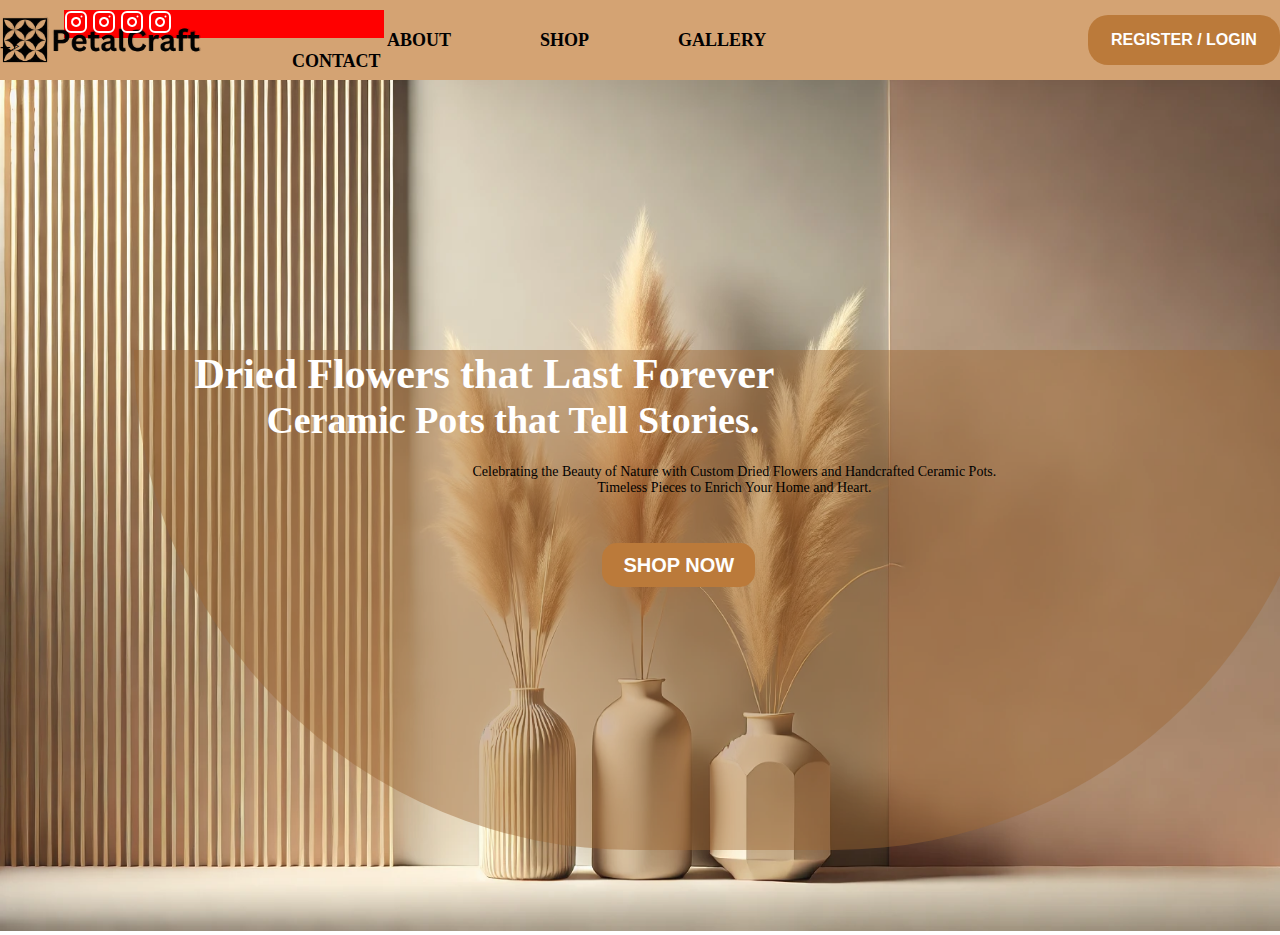
==== index.html @ 58be46f1 "home" ====
<!DOCTYPE html>
<html lang="en">
<head>
    <meta charset="UTF-8">
    <meta name="viewport" content="width=device-width, initial-scale=1.0">
    <title>PetalCraft</title>
    <link rel="icon" href="./images/PC_logo.png">
    <link rel="stylesheet" href="./style.css">
</head>
<body>
        <!--Header start-->
        <nav>
            <img class="logo" src="./images/PClogo.png" alt="pc_logo" href="./index.html">
            <div style="margin-top: 30px;">
                <menu><b>
                <a style="margin-left: 180px;" href="#">ABOUT</a>
                <a href="#">SHOP</a>
                <a href="#">GALLERY</a>
                <a style="margin-right: 180px;" href="#">CONTACT</a>
                </b></menu>
            </div>
            <button type="submit" class="login-btn">
                <b>REGISTER / LOGIN</b>
            </button>
        </nav>
        <!--Header end-->
    <div class="container1">
        <img class="container1_img" src="./images/bg5.png" alt="bg2_1">
        <div class="cont1_1">
            <span class="main1">Dried Flowers that Last Forever<br></span>
            <span class="main2">Ceramic Pots that Tell Stories.</span>
            <div class="main3">
                Celebrating the Beauty of Nature with Custom Dried Flowers and Handcrafted Ceramic Pots. <br> Timeless Pieces to Enrich Your Home and Heart.</div>
                <br>
                <a class="explore-btn" href="#">SHOP NOW</a>
            </div>
    </div>
        <div class="icons">
            <a href=""><svg xmlns="http://www.w3.org/2000/svg" width="24" height="24" viewBox="0 0 24 24" fill="none" stroke="#ffffff" stroke-width="2" stroke-linecap="round" stroke-linejoin="round" class="lucide lucide-instagram"><rect width="20" height="20" x="2" y="2" rx="5" ry="5"/><path d="M16 11.37A4 4 0 1 1 12.63 8 4 4 0 0 1 16 11.37z"/><line x1="17.5" x2="17.51" y1="6.5" y2="6.5"/></svg></a>
            <a href=""><svg xmlns="http://www.w3.org/2000/svg" width="24" height="24" viewBox="0 0 24 24" fill="none" stroke="#ffffff" stroke-width="2" stroke-linecap="round" stroke-linejoin="round" class="lucide lucide-instagram"><rect width="20" height="20" x="2" y="2" rx="5" ry="5"/><path d="M16 11.37A4 4 0 1 1 12.63 8 4 4 0 0 1 16 11.37z"/><line x1="17.5" x2="17.51" y1="6.5" y2="6.5"/></svg></a>
            <a href=""><svg xmlns="http://www.w3.org/2000/svg" width="24" height="24" viewBox="0 0 24 24" fill="none" stroke="#ffffff" stroke-width="2" stroke-linecap="round" stroke-linejoin="round" class="lucide lucide-instagram"><rect width="20" height="20" x="2" y="2" rx="5" ry="5"/><path d="M16 11.37A4 4 0 1 1 12.63 8 4 4 0 0 1 16 11.37z"/><line x1="17.5" x2="17.51" y1="6.5" y2="6.5"/></svg></a>
            <a href=""><svg xmlns="http://www.w3.org/2000/svg" width="24" height="24" viewBox="0 0 24 24" fill="none" stroke="#ffffff" stroke-width="2" stroke-linecap="round" stroke-linejoin="round" class="lucide lucide-instagram"><rect width="20" height="20" x="2" y="2" rx="5" ry="5"/><path d="M16 11.37A4 4 0 1 1 12.63 8 4 4 0 0 1 16 11.37z"/><line x1="17.5" x2="17.51" y1="6.5" y2="6.5"/></svg></a>

        </div>
    -->
    </div>
    <!--Page start-->
    <!--Page end-->
</body>
</html>
---- style.css ----
*{
    margin: 0;
    padding: 0;
}

nav{
    width: 100%;
    height: 80px;
    background-color: #d4a373;
    display: flex;
    justify-content: space-evenly;

}

menu a{
    font-size: large;
    color: black;
    margin-left: 85px;
    text-decoration: none;
    font-family: cursive;
}

menu a:hover{
    color: #fff;
}
.logo{
    margin-top: 15px;
    height: 50px;
}

.login-btn{
    font-size: medium;
    width: 200px;
    height: 50px;
    color: white;
    background-color: #BB7A3A;
    border-color: transparent;
    margin-top: 15px;
    border-radius: 20px 20px;
}

.login-btn:hover{
    cursor: pointer;
    background-color: #BB7A3A;
    border: 1px solid white;
}
.container1{
    position: absolute;
    color: black;
    width: 100%;
    height: 90%;
    background-image: linear-gradient(to right,#BB7A3A, #d4a373, #d4a373, #BB7A3A);

}
.container1_img{
    width: 100%;
    height: 105%;
}
.cont1_1{
    position: relative;
    width: 1200px;
    height: 500px;
    margin-top: -45.7%;
    margin-left: 10.5%;
    background-color: #9c663170;
    border-radius: 0% 0% 700px 700px;
}
.main1{
    position: relative;
    color: white;
    font-size: 42px;
    font-weight: bold;
    margin-top: 0%;
    text-align: center;
    margin-left: 5%;
}
.main2{
    position: relative;
    color: white;
    font-size: 38px;
    font-weight: bold;
    margin-top: -41%;
    text-align: center;
    margin-left: 11%;
}
.main3{
    color: black;
    font-size: 14px;
    font-family: cursive;
    text-align: center;
    margin-left: 5%;
    margin-top: 12px;
    padding-top: 10px;
    padding-bottom: 40px;
    width: 90%;
}
.explore-btn{
    font-size: 20px;
    color: white;
    padding: 10px 20px;
    font-weight: bolder;
    font-family: sans-serif;
    background-color: #BB7A3A;
    border: 1px solid #BB7A3A;
    border-color: transparent;
    border-radius: 15px;
    margin-left: 39%;
    text-decoration: none;
}
.explore-btn:hover{
    cursor: pointer;
    background-color: #BB7A3A;
    border: 1px solid white;
    color: white;
}
.icons{
    width: 25%;
    height: 10%;
    background-color: red;
    margin-top: -5.5%;
    margin-left: 5%;
    justify-content: space-evenly;
}
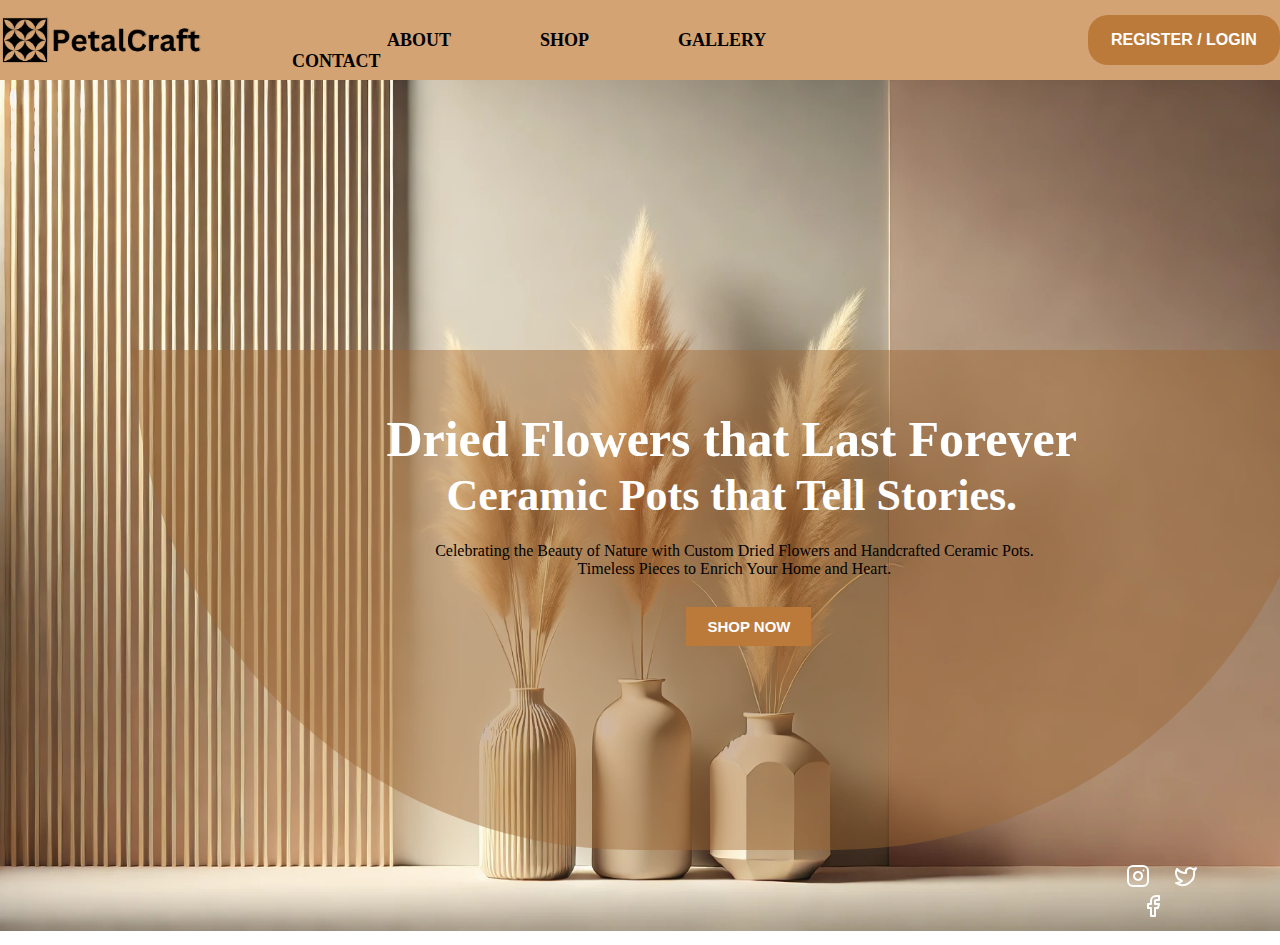
==== commit c4ad25d5: "page 1 done" ====
--- a/index.html
+++ b/index.html
@@ -34,15 +34,14 @@
                 <br>
                 <a class="explore-btn" href="#">SHOP NOW</a>
             </div>
-    </div>
-        <div class="icons">
-            <a href=""><svg xmlns="http://www.w3.org/2000/svg" width="24" height="24" viewBox="0 0 24 24" fill="none" stroke="#ffffff" stroke-width="2" stroke-linecap="round" stroke-linejoin="round" class="lucide lucide-instagram"><rect width="20" height="20" x="2" y="2" rx="5" ry="5"/><path d="M16 11.37A4 4 0 1 1 12.63 8 4 4 0 0 1 16 11.37z"/><line x1="17.5" x2="17.51" y1="6.5" y2="6.5"/></svg></a>
-            <a href=""><svg xmlns="http://www.w3.org/2000/svg" width="24" height="24" viewBox="0 0 24 24" fill="none" stroke="#ffffff" stroke-width="2" stroke-linecap="round" stroke-linejoin="round" class="lucide lucide-instagram"><rect width="20" height="20" x="2" y="2" rx="5" ry="5"/><path d="M16 11.37A4 4 0 1 1 12.63 8 4 4 0 0 1 16 11.37z"/><line x1="17.5" x2="17.51" y1="6.5" y2="6.5"/></svg></a>
-            <a href=""><svg xmlns="http://www.w3.org/2000/svg" width="24" height="24" viewBox="0 0 24 24" fill="none" stroke="#ffffff" stroke-width="2" stroke-linecap="round" stroke-linejoin="round" class="lucide lucide-instagram"><rect width="20" height="20" x="2" y="2" rx="5" ry="5"/><path d="M16 11.37A4 4 0 1 1 12.63 8 4 4 0 0 1 16 11.37z"/><line x1="17.5" x2="17.51" y1="6.5" y2="6.5"/></svg></a>
-            <a href=""><svg xmlns="http://www.w3.org/2000/svg" width="24" height="24" viewBox="0 0 24 24" fill="none" stroke="#ffffff" stroke-width="2" stroke-linecap="round" stroke-linejoin="round" class="lucide lucide-instagram"><rect width="20" height="20" x="2" y="2" rx="5" ry="5"/><path d="M16 11.37A4 4 0 1 1 12.63 8 4 4 0 0 1 16 11.37z"/><line x1="17.5" x2="17.51" y1="6.5" y2="6.5"/></svg></a>
-
+            <!--icons start-->
+            <div class="icons">
+                <a href="#"><svg xmlns="http://www.w3.org/2000/svg" width="26" height="26" viewBox="0 0 26 26" fill="none" stroke="#ffffff" stroke-width="2" stroke-linecap="round" stroke-linejoin="round" class="lucide lucide-instagram"><rect width="20" height="20" x="2" y="2" rx="5" ry="5"/><path d="M16 11.37A4 4 0 1 1 12.63 8 4 4 0 0 1 16 11.37z"/><line x1="17.5" x2="17.51" y1="6.5" y2="6.5"/></svg></a>
+                <a style="padding-left: 15%;" href="#"><svg xmlns="http://www.w3.org/2000/svg" width="26" height="26" viewBox="0 0 26 26" fill="none" stroke="#ffffff" stroke-width="2" stroke-linecap="round" stroke-linejoin="round" class="lucide lucide-twitter"><path d="M22 4s-.7 2.1-2 3.4c1.6 10-9.4 17.3-18 11.6 2.2.1 4.4-.6 6-2C3 15.5.5 9.6 3 5c2.2 2.6 5.6 4.1 9 4-.9-4.2 4-6.6 7-3.8 1.1 0 3-1.2 3-1.2z"/></svg></a>
+                <a style="padding-left: 13%;" href="#"><svg xmlns="http://www.w3.org/2000/svg" width="26" height="26" viewBox="0 0 26 26" fill="none" stroke="#ffffff" stroke-width="2" stroke-linecap="round" stroke-linejoin="round" class="lucide lucide-facebook"><path d="M18 2h-3a5 5 0 0 0-5 5v3H7v4h3v8h4v-8h3l1-4h-4V7a1 1 0 0 1 1-1h3z"/></svg></a>
+            <!--icons end-->
+            </div>
         </div>
-    -->
     </div>
     <!--Page start-->
     <!--Page end-->
--- a/style.css
+++ b/style.css
@@ -57,7 +57,7 @@
     height: 105%;
 }
 .cont1_1{
-    position: relative;
+    position: absolute;
     width: 1200px;
     height: 500px;
     margin-top: -45.7%;
@@ -66,36 +66,33 @@
     border-radius: 0% 0% 700px 700px;
 }
 .main1{
-    position: relative;
+    position: absolute;
     color: white;
-    font-size: 42px;
+    font-size: 50px;
     font-weight: bold;
-    margin-top: 0%;
+    margin: 5% 21%;
     text-align: center;
-    margin-left: 5%;
 }
 .main2{
-    position: relative;
+    position: absolute;
     color: white;
-    font-size: 38px;
+    font-size: 44px;
     font-weight: bold;
-    margin-top: -41%;
+    margin: 10% 26%;
     text-align: center;
-    margin-left: 11%;
 }
 .main3{
     color: black;
-    font-size: 14px;
+    font-size: 16px;
     font-family: cursive;
     text-align: center;
-    margin-left: 5%;
-    margin-top: 12px;
-    padding-top: 10px;
-    padding-bottom: 40px;
-    width: 90%;
+    margin-left: 21%;
+    margin-top: 16%;
+    padding-bottom: 22px;
+    width: 58%;
 }
 .explore-btn{
-    font-size: 20px;
+    font-size: 15px;
     color: white;
     padding: 10px 20px;
     font-weight: bolder;
@@ -103,8 +100,7 @@
     background-color: #BB7A3A;
     border: 1px solid #BB7A3A;
     border-color: transparent;
-    border-radius: 15px;
-    margin-left: 39%;
+    margin-left: 46%;
     text-decoration: none;
 }
 .explore-btn:hover{
@@ -114,10 +110,9 @@
     color: white;
 }
 .icons{
-    width: 25%;
+    width: 9%;
     height: 10%;
-    background-color: red;
     margin-top: -5.5%;
-    margin-left: 5%;
+    margin-left: 88%;
     justify-content: space-evenly;
 }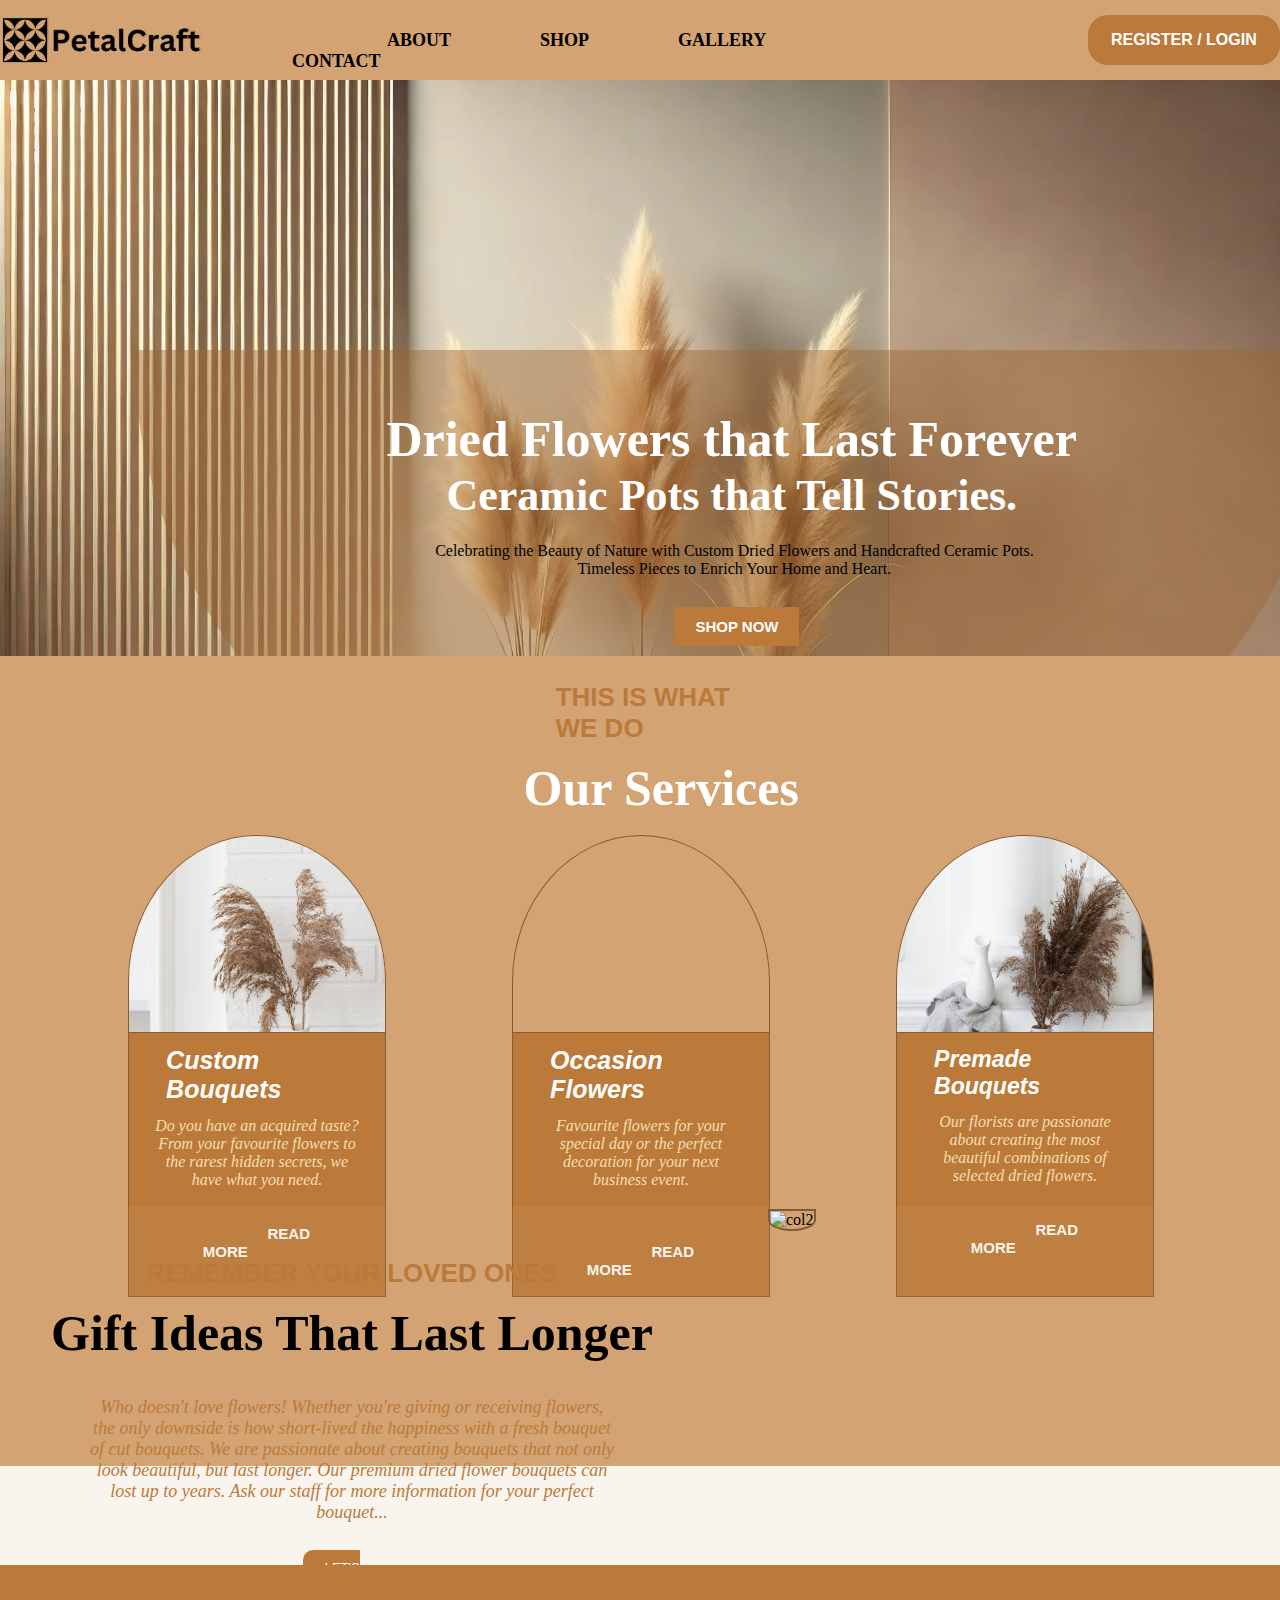
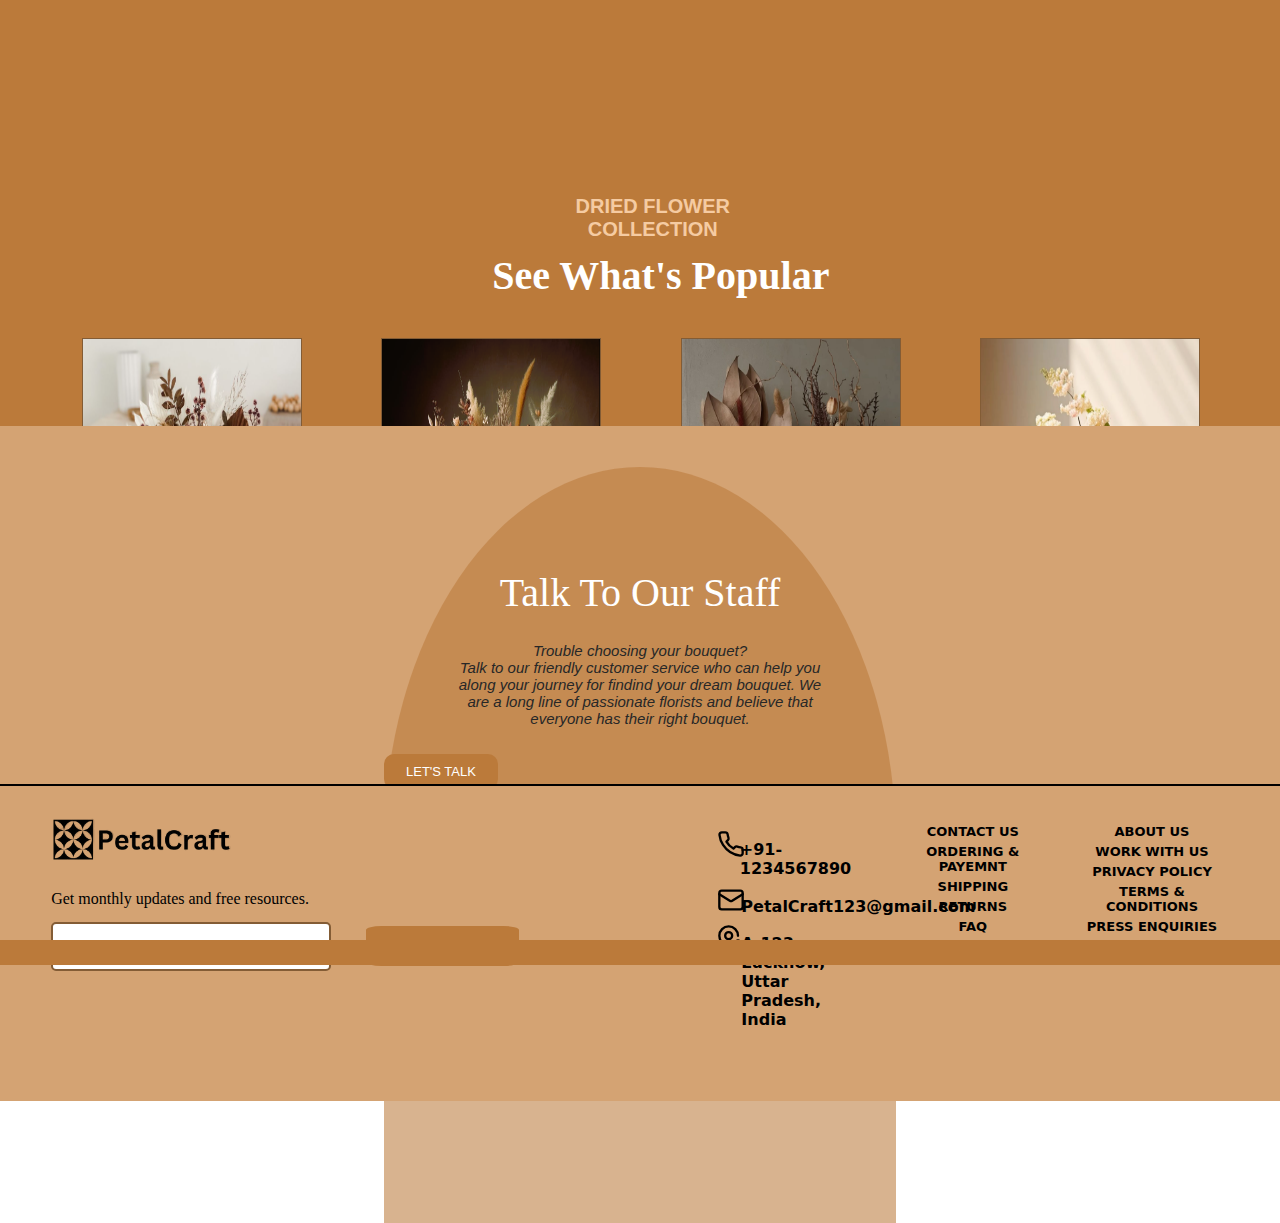
==== commit ee0023eb: "done" ====
--- a/index.html
+++ b/index.html
@@ -8,23 +8,24 @@
     <link rel="stylesheet" href="./style.css">
 </head>
 <body>
-        <!--Header start-->
-        <nav>
-            <img class="logo" src="./images/PClogo.png" alt="pc_logo" href="./index.html">
-            <div style="margin-top: 30px;">
-                <menu><b>
-                <a style="margin-left: 180px;" href="#">ABOUT</a>
-                <a href="#">SHOP</a>
-                <a href="#">GALLERY</a>
-                <a style="margin-right: 180px;" href="#">CONTACT</a>
-                </b></menu>
-            </div>
-            <button type="submit" class="login-btn">
-                <b>REGISTER / LOGIN</b>
-            </button>
-        </nav>
-        <!--Header end-->
-    <div class="container1">
+    <!--Header start-->
+    <nav>
+        <img class="logo" src="./images/PClogo.png" alt="pc_logo" href="./index.html">
+        <div style="margin-top: 30px;">
+            <menu><b>
+            <a style="margin-left: 180px;" href="#">ABOUT</a>
+            <a href="#">SHOP</a>
+            <a href="#">GALLERY</a>
+            <a style="margin-right: 180px;" href="#">CONTACT</a>
+            </b></menu>
+        </div>
+        <button type="submit" class="login-btn">
+            <b>REGISTER / LOGIN</b>
+        </button>
+    </nav>
+    <!--Header end-->
+    <!--Page1 start-->
+    <section class="container1">
         <img class="container1_img" src="./images/bg5.png" alt="bg2_1">
         <div class="cont1_1">
             <span class="main1">Dried Flowers that Last Forever<br></span>
@@ -42,8 +43,167 @@
             <!--icons end-->
             </div>
         </div>
-    </div>
-    <!--Page start-->
-    <!--Page end-->
+    </section>
+    <!--Page1 end-->
+    <!--Page2 start-->
+    <section class="container2">
+        <div class="cont2_1">
+            <h1>THIS IS WHAT WE DO</h1><br>
+            <span class="main4">Our Services</span>
+        </div>
+        <div class="cont2_2">
+            <div class="cont2_2_1">
+                <img class="cont2_2_1_img" src="./images/page2_1.jpeg" alt="page2_1">
+                <div class="cont2_2_2">
+                    <h2 class="main5"><i>Custom Bouquets</i></h2>
+                    <div class="main5_1">
+                        <span style="font-size: 16px; color: wheat;"><i>Do you have an acquired taste? From your favourite flowers to the rarest hidden secrets, we have what you need.</i></span><br><br><br>
+                        <a style="font-size: 15px; color: white; margin: 0% 31%; font-weight: bolder; font-family: sans-serif; text-decoration : none;" href="#" >READ MORE</a>
+                    </div>
+                </div>
+            </div>
+            <div class="cont2_2_1">
+                <img class="cont2_2_1_img" src="./images/page2_2.jpg" alt="page2_2">
+                <div class="cont2_2_2">
+                    <h2 class="main5"><i>Occasion Flowers</i></h2>
+                    <div class="main5_1">
+                        <span style="font-size: 16px; color: wheat;"><i>Favourite flowers for your special day or the perfect decoration for your next business event.</i></span><br><br><br><br>
+                        <a style="font-size: 15px; color: white; margin: 0% 31%; font-weight: bolder; font-family: sans-serif; text-decoration : none;" href="#" >READ MORE</a>
+                    </div>
+                </div>
+            </div>
+            <div class="cont2_2_1">
+                <img class="cont2_2_1_img" src="./images/page2_3.jpeg" alt="page2_3">
+                <div class="cont2_2_2">
+                    <h2 class="main5" style="font-size: 23px;"><i>Premade Bouquets</i></h2>
+                    <div class="main5_1">
+                        <span style="font-size: 16px; color: wheat;"><i>Our florists are passionate about creating the most beautiful combinations of selected dried flowers.</i></span><br><br><br>
+                        <a style="font-size: 15px; color: white; margin: 0% 31%; font-weight: bolder; font-family: sans-serif; text-decoration : none;" href="#" >READ MORE</a>
+                    </div>
+                </div>
+            </div>
+        </div>
+    </section>
+    <!--Page2 end-->
+    <!--Page3 start-->
+    <section class="container3">
+        <div class="cont3">
+            <div class="cont3_1">
+                <h1>REMEMBER YOUR LOVED ONES</h1><br>
+                <span class="cont3_2">Gift Ideas That Last Longer</span><br>
+            </div>
+            <div class="cont3_3"><i>Who doesn't love flowers! Whether you're giving or receiving flowers, the only downside is how short-lived the happiness with a fresh bouquet of cut bouquets. We are passionate about creating bouquets that not only look beautiful, but last longer. Our premium dried flower bouquets can lost up to years. Ask our staff for more information for your perfect bouquet...</i></div>
+            <a href="#" class="letsgo-btn">LET'S GO</a>
+        </div>
+    </section>
+    <!--Page3 end-->
+    <!--page4 start-->
+    <section class="container4">
+        <div class="cont4_img">
+            <img style="position: relative; width:100%; height:110%; border-bottom-left-radius:50%; border-bottom-right-radius: 50%; border: 2px solid #835c35;" src="./images/col2.jpg" alt="col2">
+        </div>
+        <div class="cont4_1">
+            <h1>DRIED FLOWER COLLECTION</h1><br>
+            <div class="main6">See What's Popular</div>
+        </div>
+        <div class="cont4_2">
+            <div class="cont4_2_1">
+                <img style="position: relative; width:100%; height:85%; border:1px solid #835c35" src="./images/page4_2.png" alt="page4_1">
+                <div class="cont4_3">
+                    <svg xmlns="http://www.w3.org/2000/svg" width="23" height="23" viewBox="0 0 24 24 " fill="black" stroke="currentColor" stroke-width="2" stroke-linecap="round" stroke-linejoin="round" class="lucide lucide-heart"><path d="M19 14c1.49-1.46 3-3.21 3-5.5A5.5 5.5 0 0 0 16.5 3c-1.76 0-3 .5-4.5 2-1.5-1.5-2.74-2-4.5-2A5.5 5.5 0 0 0 2 8.5c0 2.3 1.5 4.05 3 5.5l7 7Z"/> </svg>
+                    <div style="margin-top: -24px; margin-left:30px;">609</div>
+                </div>
+                <div class="cont4_4">
+                    <svg xmlns="http://www.w3.org/2000/svg" width="23" height="23" viewBox="0 0 24 24" fill="black" stroke="currentColor" stroke-width="2" stroke-linecap="round" stroke-linejoin="round" class="lucide lucide-message-square"><path d="M21 15a2 2 0 0 1-2 2H7l-4 4V5a2 2 0 0 1 2-2h14a2 2 0 0 1 2 2z"/></svg>
+                    <div style="margin-top: -24px; margin-left:30px;">120</div>
+                </div>
+                <a class="cont4_5" href="#">SHARE</a>
+            </div>
+            <div class="cont4_2_1">
+                <img style="position: relative; width:100%; height:85%; border:1px solid #835c35" src="./images/page4_1.png" alt="page4_2">
+                <div class="cont4_3">
+                    <svg xmlns="http://www.w3.org/2000/svg" width="23" height="23" viewBox="0 0 24 24 " fill="black" stroke="currentColor" stroke-width="2" stroke-linecap="round" stroke-linejoin="round" class="lucide lucide-heart"><path d="M19 14c1.49-1.46 3-3.21 3-5.5A5.5 5.5 0 0 0 16.5 3c-1.76 0-3 .5-4.5 2-1.5-1.5-2.74-2-4.5-2A5.5 5.5 0 0 0 2 8.5c0 2.3 1.5 4.05 3 5.5l7 7Z"/> </svg>
+                    <div style="margin-top: -24px; margin-left:30px;">540</div>
+                </div>
+                <div class="cont4_4">
+                    <svg xmlns="http://www.w3.org/2000/svg" width="23" height="23" viewBox="0 0 24 24" fill="black" stroke="currentColor" stroke-width="2" stroke-linecap="round" stroke-linejoin="round" class="lucide lucide-message-square"><path d="M21 15a2 2 0 0 1-2 2H7l-4 4V5a2 2 0 0 1 2-2h14a2 2 0 0 1 2 2z"/></svg>
+                    <div style="margin-top: -24px; margin-left:30px;">133</div>
+                </div>
+                <a class="cont4_5" href="#">SHARE</a>
+            </div>
+            <div class="cont4_2_1">
+                <img style="position: relative; width:100%; height:85%; border:1px solid #835c35" src="./images/page4_4.png" alt="page4_3">
+                <div class="cont4_3">
+                    <svg xmlns="http://www.w3.org/2000/svg" width="23" height="23" viewBox="0 0 24 24 " fill="black" stroke="currentColor" stroke-width="2" stroke-linecap="round" stroke-linejoin="round" class="lucide lucide-heart"><path d="M19 14c1.49-1.46 3-3.21 3-5.5A5.5 5.5 0 0 0 16.5 3c-1.76 0-3 .5-4.5 2-1.5-1.5-2.74-2-4.5-2A5.5 5.5 0 0 0 2 8.5c0 2.3 1.5 4.05 3 5.5l7 7Z"/> </svg>
+                    <div style="margin-top: -24px; margin-left:30px;">463</div>
+                </div>
+                <div class="cont4_4">
+                    <svg xmlns="http://www.w3.org/2000/svg" width="23" height="23" viewBox="0 0 24 24" fill="black" stroke="currentColor" stroke-width="2" stroke-linecap="round" stroke-linejoin="round" class="lucide lucide-message-square"><path d="M21 15a2 2 0 0 1-2 2H7l-4 4V5a2 2 0 0 1 2-2h14a2 2 0 0 1 2 2z"/></svg>
+                    <div style="margin-top: -24px; margin-left:30px;">192</div>
+                </div>
+                <a class="cont4_5" href="#">SHARE</a>
+            </div>
+            <div class="cont4_2_1">
+                <img style="position: relative; width:100%; height:85%; border:1px solid #835c35" src="./images/page4_3.png" alt="page4_4">
+                <div class="cont4_3">
+                    <svg xmlns="http://www.w3.org/2000/svg" width="23" height="23" viewBox="0 0 24 24 " fill="black" stroke="currentColor" stroke-width="2" stroke-linecap="round" stroke-linejoin="round" class="lucide lucide-heart"><path d="M19 14c1.49-1.46 3-3.21 3-5.5A5.5 5.5 0 0 0 16.5 3c-1.76 0-3 .5-4.5 2-1.5-1.5-2.74-2-4.5-2A5.5 5.5 0 0 0 2 8.5c0 2.3 1.5 4.05 3 5.5l7 7Z"/> </svg>
+                    <div style="margin-top: -24px; margin-left:30px;">743</div>
+                </div>
+                <div class="cont4_4">
+                    <svg xmlns="http://www.w3.org/2000/svg" width="23" height="23" viewBox="0 0 24 24" fill="black" stroke="currentColor" stroke-width="2" stroke-linecap="round" stroke-linejoin="round" class="lucide lucide-message-square"><path d="M21 15a2 2 0 0 1-2 2H7l-4 4V5a2 2 0 0 1 2-2h14a2 2 0 0 1 2 2z"/></svg>
+                    <div style="margin-top: -24px; margin-left:30px;">109</div>
+                </div>
+                <a class="cont4_5" href="#">SHARE</a>
+            </div>
+        </div>
+    </section>
+    <!--page4 end-->
+    <!--page5 start-->
+    <section class="container5">
+        <div class="cont5">
+            <div class="cont5_1">Talk To Our Staff</div>
+            <div class="cont5_2"><i>Trouble choosing your bouquet?<br> Talk to our friendly customer service who can help you along your journey for findind your dream bouquet. We are a long line of passionate florists and believe that everyone has their right bouquet.</i></div>
+            <a href="#" class="talk-btn">LET'S TALK</a>
+        </div>
+    </section>
+    <!--page5 end-->
+    <!--footer start-->
+    <section class="footer">
+        <div class="footer1">
+            <img style="width: 30%; margin-top:3%;" src="./images/PClogo.png" alt="logo"><br>
+            <div style="margin-top: 4%;">Get monthly updates and free resources.</div><br>
+            <form>
+                <input class="email-box" type="text" placeholder="Email Address">
+                <button class="subscribe" type="submit">SUBSCRIBE</button>
+            </form>
+        </div>
+        <div class="footer2">
+            <div class="footer2_1">
+                <svg xmlns="http://www.w3.org/2000/svg" width="28" height="28" viewBox="0 0 24 24" fill="none" stroke="currentColor" stroke-width="2" stroke-linecap="round" stroke-linejoin="round" class="lucide lucide-phone"><path d="M22 16.92v3a2 2 0 0 1-2.18 2 19.79 19.79 0 0 1-8.63-3.07 19.5 19.5 0 0 1-6-6 19.79 19.79 0 0 1-3.07-8.67A2 2 0 0 1 4.11 2h3a2 2 0 0 1 2 1.72 12.84 12.84 0 0 0 .7 2.81 2 2 0 0 1-.45 2.11L8.09 9.91a16 16 0 0 0 6 6l1.27-1.27a2 2 0 0 1 2.11-.45 12.84 12.84 0 0 0 2.81.7A2 2 0 0 1 22 16.92z"/></svg>
+                <h4 style="margin-top: -14%; margin-left: 15%; padding-bottom: 8px; font-family:system-ui, -apple-system, BlinkMacSystemFont, 'Segoe UI', Roboto, Oxygen, Ubuntu, Cantarell, 'Open Sans', 'Helvetica Neue', sans-serif; font-size: medium;">+91-1234567890</h4>
+                <svg xmlns="http://www.w3.org/2000/svg" width="28" height="28" viewBox="0 0 24 24" fill="none" stroke="currentColor" stroke-width="2" stroke-linecap="round" stroke-linejoin="round" class="lucide lucide-mail"><rect width="20" height="16" x="2" y="4" rx="2"/><path d="m22 7-8.97 5.7a1.94 1.94 0 0 1-2.06 0L2 7"/></svg>
+                <h4 style="margin-top: -14%; margin-left: 16%; padding-bottom: 8px; font-family:system-ui, -apple-system, BlinkMacSystemFont, 'Segoe UI', Roboto, Oxygen, Ubuntu, Cantarell, 'Open Sans', 'Helvetica Neue', sans-serif; font-size: medium;">PetalCraft123@gmail.com</h4>
+                <svg xmlns="http://www.w3.org/2000/svg" width="28" height="28" viewBox="0 0 24 24" fill="none" stroke="currentColor" stroke-width="2" stroke-linecap="round" stroke-linejoin="round" class="lucide lucide-map-pin-house"><path d="M15 22a1 1 0 0 1-1-1v-4a1 1 0 0 1 .445-.832l3-2a1 1 0 0 1 1.11 0l3 2A1 1 0 0 1 22 17v4a1 1 0 0 1-1 1z"/><path d="M18 10a8 8 0 0 0-16 0c0 4.993 5.539 10.193 7.399 11.799a1 1 0 0 0 .601.2"/><path d="M18 22v-3"/><circle cx="10" cy="10" r="3"/></svg>
+                <p style="margin-top: -14%; margin-left: 16%; padding-bottom: 8px; font-family:system-ui, -apple-system, BlinkMacSystemFont, 'Segoe UI', Roboto, Oxygen, Ubuntu, Cantarell, 'Open Sans', 'Helvetica Neue', sans-serif; font-size: medium; font-weight: 600">A-123, Lucknow, Uttar Pradesh, India</p>
+            </div>
+            <div class="footer2_2">
+                <a href="#">CONTACT US</a>
+                <a href="#">ORDERING & PAYEMNT</a>
+                <a href="#">SHIPPING</a>
+                <a href="#">RETURNS</a>
+                <a href="#">FAQ</a>
+                <a href="#">CARE GUIDE</a>
+            </div>
+            <div class="footer2_3">
+                <a href="#">ABOUT US</a>
+                <a href="#">WORK WITH US</a>
+                <a href="#">PRIVACY POLICY</a>
+                <a href="#">TERMS & CONDITIONS</a>
+                <a href="#">PRESS ENQUIRIES</a>
+            </div>
+        </div>
+        <div class="container6"></div>
+    </section>
+    <!--footer end-->
 </body>
 </html>--- a/style.css
+++ b/style.css
@@ -49,8 +49,6 @@
     color: black;
     width: 100%;
     height: 90%;
-    background-image: linear-gradient(to right,#BB7A3A, #d4a373, #d4a373, #BB7A3A);
-
 }
 .container1_img{
     width: 100%;
@@ -100,13 +98,13 @@
     background-color: #BB7A3A;
     border: 1px solid #BB7A3A;
     border-color: transparent;
-    margin-left: 46%;
+    margin-left: 45%;
     text-decoration: none;
 }
 .explore-btn:hover{
     cursor: pointer;
     background-color: #BB7A3A;
-    border: 1px solid white;
+    border: 1px solid #835c35;
     color: white;
 }
 .icons{
@@ -115,4 +113,367 @@
     margin-top: -5.5%;
     margin-left: 88%;
     justify-content: space-evenly;
+}
+.container2{
+    position: absolute;
+    color: black;
+    width: 100%;
+    height: 90%;
+    margin-top: 45%;
+    background-color: #d4a373;
+}
+.cont2_1{
+    width: 15%;
+    font-size: small;
+    color: #BB7A3A;
+    margin: 2% 43.4%;
+    font-family: sans-serif;
+}
+.main4{
+    position: absolute;
+    color: white;
+    font-size: 50px;
+    font-weight: bold;
+    text-align: center;
+    margin-left:-2.5%;font-family: 'Times New Roman', Times, serif;
+}
+.cont2_2{
+    position: absolute;
+    width: 100%;
+    height: 75%;
+    margin-top: 1%;
+    display: flex;
+    justify-content: space-evenly;
+
+}
+.cont2_2_1{
+    position: relative;
+    width: 20%;
+    height: 48%;
+    margin-top: 3%;
+    border-top-left-radius: 70%;
+    border-top-right-radius: 70%;
+}
+.cont2_2_1_img{
+    position: absolute;
+    width: 100%;
+    height: 100%;
+    border-top-left-radius: 100%;
+    border-top-right-radius: 100%;
+    border: 1px solid #835c35;
+}
+.cont2_2_2{
+    position: absolute;
+    width: 100%;
+    height: 90%;
+    margin-top: 77%;
+    background-color: #BB7A3A;
+    border: 1px solid #835c35;
+}
+.main5{
+    width: 71%;
+    font-size: 25px;
+    color: #fff;
+    margin: 5% 14.5%;
+    font-family: sans-serif;
+}
+.main5_1{
+    position: relative;
+    width: 80%;
+    margin: 0% 10%;
+    text-align: center;
+}
+.container3{
+    position: absolute;
+    width: 100%;
+    height: 60%;
+    margin-top: 88%;
+    background-color: #d4a3731f;
+}
+.cont3{
+    position: relative;
+    width: 55%;
+    height: 100%;
+    margin: 4% 0%;
+}
+.cont3_1{
+    position: relative;
+    font-size: small;
+    color: #BB7A3A;
+    text-align: center;
+    font-family: sans-serif;
+}
+.cont3_2{
+    position: relative;
+    color: black;
+    font-size: 50px;
+    font-weight: bold;
+    text-align: center;
+    font-family: 'Times New Roman', Times, serif;
+}
+.cont3_3{
+    position: relative;
+    width: 75%;
+    font-size: large;
+    color:#BB7A3A;
+    text-align: center;
+    margin: 5% 12.5%;
+}
+.letsgo-btn{
+    position: relative;
+    font-family: sans-serif;
+    padding: 10px 22px;
+    font-size: small;
+    color: white;
+    background-color: #BB7A3A;
+    cursor: pointer;
+    text-decoration: none;
+    margin: 0% 43%;
+    border-radius: 10px 10px;
+}
+.letsgo-btn:hover{
+    border: 1.5px solid #835c35;
+}
+.container4{
+    width: 100%;
+    height: 80%;
+    margin-top: 116%;
+    background-color: #BB7A3A;
+    position: absolute;
+}
+.cont4_img{
+    position: relative;
+    width: 33%;
+    height: 85%;
+    margin-top: -27.8%;
+    margin-left: 60%;
+}
+.cont4_1{
+    position: relative;
+    width: 21%;
+    font-size: x-small;
+    color: #f5cba2;
+    text-align: center;
+    margin: -2% 40.5%;
+    font-family: sans-serif;
+}
+.main6{
+    width: 146%;
+    position: relative;
+    color: white;
+    font-size: 40px;
+    font-weight: bold;
+    text-align: center;
+    margin: 0% -20%;
+    font-family: 'Times New Roman', Times, serif;
+}
+.cont4_2{
+    position: relative;
+    width: 100%;
+    height: 70%;
+    margin-top: 5%;
+    display: flex;
+    justify-content: space-evenly;
+}
+.cont4_2_1{
+    position: relative;
+    width: 17%;
+    height: 72%;
+}
+.cont4_3{
+    position: relative;
+    color: black;
+    width: 30%;
+    height: 7%;
+    margin-top: 5px;
+    margin-left: 8%;
+    font-size: small;
+    font-family: system-ui, -apple-system, BlinkMacSystemFont, 'Segoe UI', Roboto, Oxygen, Ubuntu, Cantarell, 'Open Sans', 'Helvetica Neue', sans-serif;
+    font-weight: 500;
+}
+.cont4_4{
+    position: relative;
+    color: black;
+    width: 30%;
+    height: 7%;
+    margin-top: -8.5%;
+    margin-left: 32%;
+    font-size: small;
+    font-family: system-ui, -apple-system, BlinkMacSystemFont, 'Segoe UI', Roboto, Oxygen, Ubuntu, Cantarell, 'Open Sans', 'Helvetica Neue', sans-serif;
+    font-weight: 500;
+}
+.cont4_5{
+    position: absolute;
+    color: black;
+    width: 30%;
+    height: 7%;
+    margin-top: -7%;
+    margin-left: 75%;
+    font-size: small;
+    font-family: system-ui, -apple-system, BlinkMacSystemFont, 'Segoe UI', Roboto, Oxygen, Ubuntu, Cantarell, 'Open Sans', 'Helvetica Neue', sans-serif;
+    font-weight: 500;
+    text-decoration: none;
+}
+.cont4_5:hover{
+    color: white;
+}
+.container5{
+    position: absolute;
+    width: 100%;
+    height: 60%;
+    background-color: #d4a373;
+    justify-items: center;
+    margin-top: 152%;
+}
+.cont5{
+    position: relative;
+    margin-top: 3.2%;
+    width: 40%;
+    height: 140%;
+    background-color: #bb7a3a91;
+    justify-items: center;
+    border-top-left-radius: 90%;
+    border-top-right-radius: 90%;
+}
+.cont5_1{
+    position: relative;
+    width: 70%;
+    height: fit-content;
+    color: white;
+    font-size: 40px;
+    text-align: center;
+    font-family: 'Times New Roman', Times, serif;
+    padding-top: 20%;
+}
+.cont5_2{
+    position: relative;
+    font-size: 15px;
+    width: 75%;
+    color: #272727;
+    text-align: center;
+    font-family: sans-serif;
+    margin-top: 5%;
+    padding-bottom: 7%;
+}
+.talk-btn{
+    position: relative;
+    font-family: sans-serif;
+    padding: 10px 22px;
+    font-size: small;
+    color: white;
+    background-color: #BB7A3A;
+    cursor: pointer;
+    text-decoration: none;
+    border-radius: 10px 10px;
+}
+.talk-btn:hover{
+    border: 1.5px solid #835c35;
+}
+.footer{
+    position: absolute;
+    margin-top: 180%;
+    width: 100%;
+    height: 35%;
+    background-color: #d4a373;
+    border-top: 2px solid black;
+    display: flex;
+    justify-content: space-evenly;
+}
+.footer1{
+    width: 48%;
+    height: 88%;
+    margin-top: 1%;
+}
+.email-box{
+    width: 40%;
+    height: 25px;
+    background-color: #fff;
+    color: black;
+    font-weight: 600;
+    font-size: small;
+    margin: -1% 0%;
+    padding: 10px 15px;
+    border-radius: 5px;
+    border: 2px solid #835c35;
+}
+.email-box::placeholder{
+    color: black;
+}
+.email-box:hover{
+    background-color: #dddddd;
+    border: 2px solid black;
+}
+.subscribe{
+    width: 25%;
+    height: 40px;
+    background-color: #BB7A3A;
+    color: #fff;
+    font-weight: 600;
+    padding: 0px 24px;
+    font-size: small;
+    margin-left: 5%;
+    border: 1px solid transparent;
+    border-radius: 10%;
+    font-family: system-ui, -apple-system, BlinkMacSystemFont, 'Segoe UI', Roboto, Oxygen, Ubuntu, Cantarell, 'Open Sans', 'Helvetica Neue', sans-serif;
+}
+.subscribe:hover{
+    background-color: #56320e;
+    border: 1px solid #835c35;
+}
+.footer2{
+    width: 40%;
+    height: 88%;
+    margin-top: 3%;
+    display: flex;
+    justify-content: space-between;
+}
+.footer2_1{
+    margin-top: 1%;
+    position: relative;
+    width: 30%;
+    height: 100%;
+}
+.footer2_2{
+    position: relative;
+    width: 30%;
+    height: 100%;
+    text-align: center;
+}
+.footer2_2 a{
+    color: black;
+    font-weight: 600;
+    font-size: small;
+    font-family: system-ui, -apple-system, BlinkMacSystemFont, 'Segoe UI', Roboto, Oxygen, Ubuntu, Cantarell, 'Open Sans', 'Helvetica Neue', sans-serif;
+    text-decoration: none;
+    display: block;
+    margin-bottom: 5px;
+}
+.footer2_2 a:hover{
+    color: white;
+}
+.footer2_3{
+    position: relative;
+    width: 30%;
+    height: 100%;
+    text-align: center;
+}
+.footer2_3 a{
+    color: black;
+    font-weight: 600;
+    font-size: small;
+    font-family: system-ui, -apple-system, BlinkMacSystemFont, 'Segoe UI', Roboto, Oxygen, Ubuntu, Cantarell, 'Open Sans', 'Helvetica Neue', sans-serif;
+    text-decoration: none;
+    display: block;
+    margin-bottom: 5px;
+}
+.footer2_3 a:hover{
+    color: white;
+}
+.container6{
+    position: absolute;
+    width: 100%;
+    height: 25px;
+    color: white;
+    background-color: #BB7A3A;
+    margin-top: 12%;
 }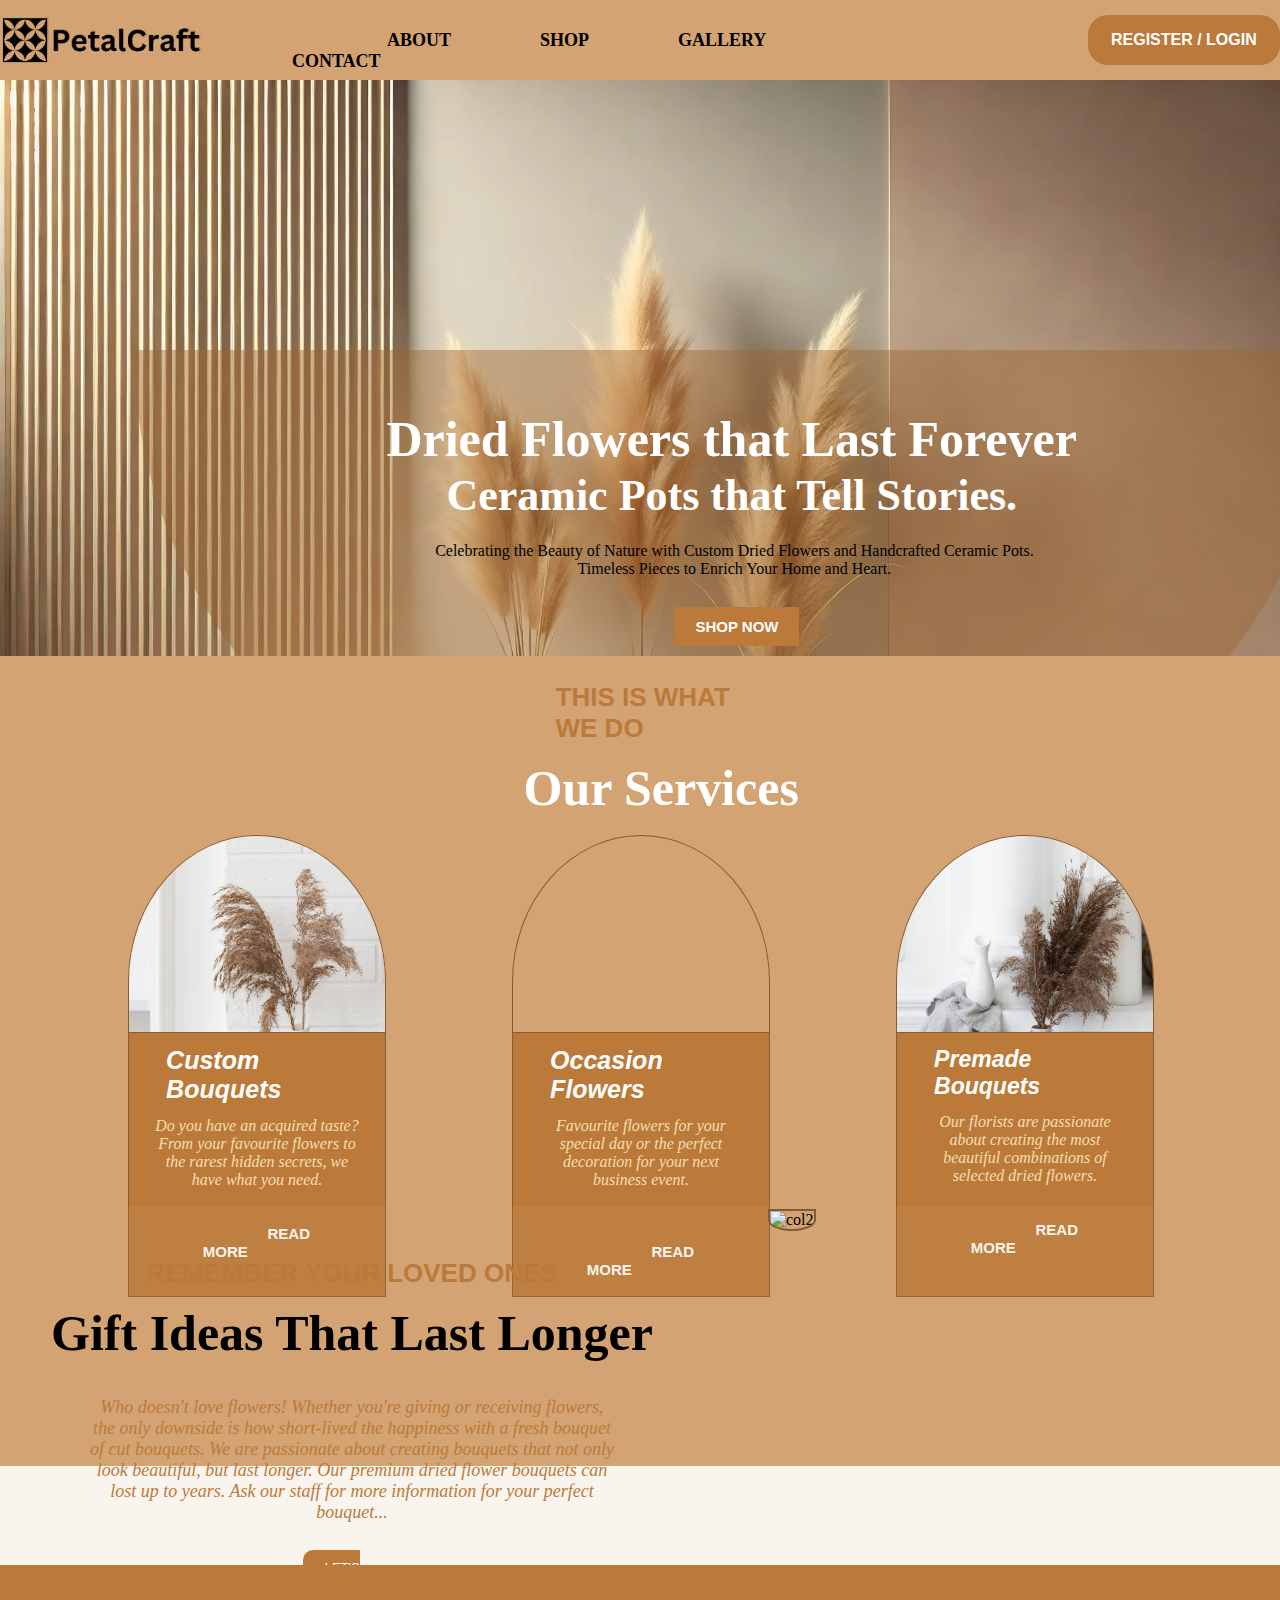
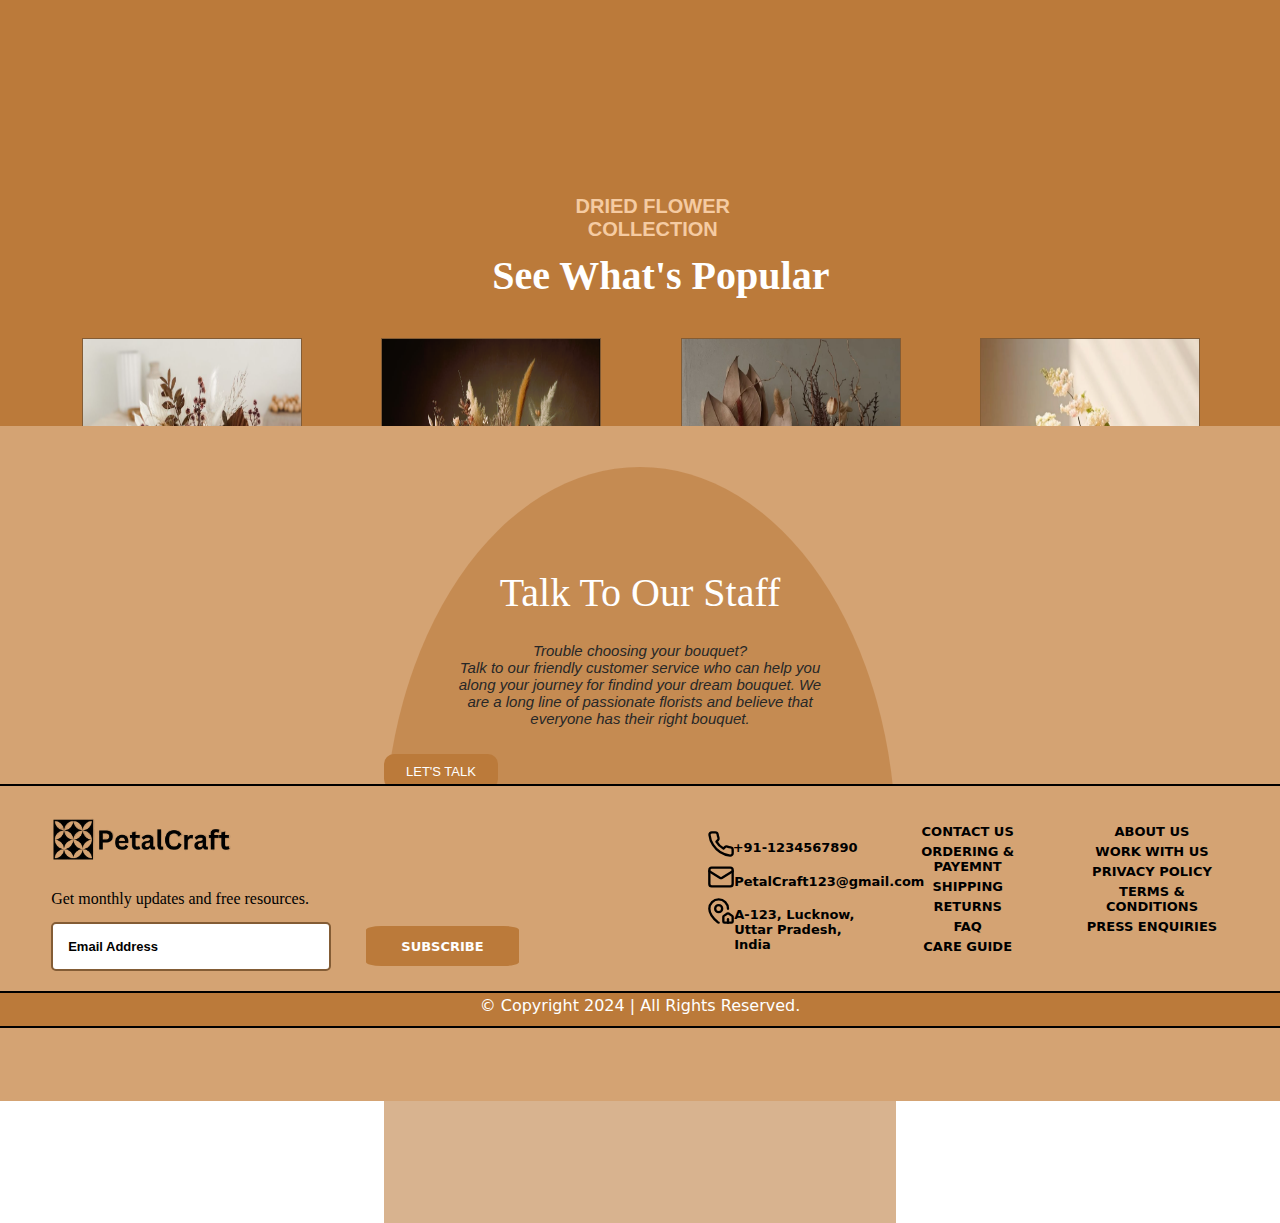
==== commit 0ce9d2ba: "home page done" ====
--- a/index.html
+++ b/index.html
@@ -111,11 +111,11 @@
                 <img style="position: relative; width:100%; height:85%; border:1px solid #835c35" src="./images/page4_2.png" alt="page4_1">
                 <div class="cont4_3">
                     <svg xmlns="http://www.w3.org/2000/svg" width="23" height="23" viewBox="0 0 24 24 " fill="black" stroke="currentColor" stroke-width="2" stroke-linecap="round" stroke-linejoin="round" class="lucide lucide-heart"><path d="M19 14c1.49-1.46 3-3.21 3-5.5A5.5 5.5 0 0 0 16.5 3c-1.76 0-3 .5-4.5 2-1.5-1.5-2.74-2-4.5-2A5.5 5.5 0 0 0 2 8.5c0 2.3 1.5 4.05 3 5.5l7 7Z"/> </svg>
-                    <div style="margin-top: -24px; margin-left:30px;">609</div>
-                </div>
-                <div class="cont4_4">
-                    <svg xmlns="http://www.w3.org/2000/svg" width="23" height="23" viewBox="0 0 24 24" fill="black" stroke="currentColor" stroke-width="2" stroke-linecap="round" stroke-linejoin="round" class="lucide lucide-message-square"><path d="M21 15a2 2 0 0 1-2 2H7l-4 4V5a2 2 0 0 1 2-2h14a2 2 0 0 1 2 2z"/></svg>
-                    <div style="margin-top: -24px; margin-left:30px;">120</div>
+                    <div style="margin-top: -24px; margin-left:30px;">1.2K</div>
+                </div>
+                <div class="cont4_4">
+                    <svg xmlns="http://www.w3.org/2000/svg" width="23" height="23" viewBox="0 0 24 24" fill="black" stroke="currentColor" stroke-width="2" stroke-linecap="round" stroke-linejoin="round" class="lucide lucide-message-square"><path d="M21 15a2 2 0 0 1-2 2H7l-4 4V5a2 2 0 0 1 2-2h14a2 2 0 0 1 2 2z"/></svg>
+                    <div style="margin-top: -24px; margin-left:30px;">180</div>
                 </div>
                 <a class="cont4_5" href="#">SHARE</a>
             </div>
@@ -123,11 +123,11 @@
                 <img style="position: relative; width:100%; height:85%; border:1px solid #835c35" src="./images/page4_1.png" alt="page4_2">
                 <div class="cont4_3">
                     <svg xmlns="http://www.w3.org/2000/svg" width="23" height="23" viewBox="0 0 24 24 " fill="black" stroke="currentColor" stroke-width="2" stroke-linecap="round" stroke-linejoin="round" class="lucide lucide-heart"><path d="M19 14c1.49-1.46 3-3.21 3-5.5A5.5 5.5 0 0 0 16.5 3c-1.76 0-3 .5-4.5 2-1.5-1.5-2.74-2-4.5-2A5.5 5.5 0 0 0 2 8.5c0 2.3 1.5 4.05 3 5.5l7 7Z"/> </svg>
-                    <div style="margin-top: -24px; margin-left:30px;">540</div>
-                </div>
-                <div class="cont4_4">
-                    <svg xmlns="http://www.w3.org/2000/svg" width="23" height="23" viewBox="0 0 24 24" fill="black" stroke="currentColor" stroke-width="2" stroke-linecap="round" stroke-linejoin="round" class="lucide lucide-message-square"><path d="M21 15a2 2 0 0 1-2 2H7l-4 4V5a2 2 0 0 1 2-2h14a2 2 0 0 1 2 2z"/></svg>
-                    <div style="margin-top: -24px; margin-left:30px;">133</div>
+                    <div style="margin-top: -24px; margin-left:30px;">2.2K</div>
+                </div>
+                <div class="cont4_4">
+                    <svg xmlns="http://www.w3.org/2000/svg" width="23" height="23" viewBox="0 0 24 24" fill="black" stroke="currentColor" stroke-width="2" stroke-linecap="round" stroke-linejoin="round" class="lucide lucide-message-square"><path d="M21 15a2 2 0 0 1-2 2H7l-4 4V5a2 2 0 0 1 2-2h14a2 2 0 0 1 2 2z"/></svg>
+                    <div style="margin-top: -24px; margin-left:30px;">367</div>
                 </div>
                 <a class="cont4_5" href="#">SHARE</a>
             </div>
@@ -135,7 +135,7 @@
                 <img style="position: relative; width:100%; height:85%; border:1px solid #835c35" src="./images/page4_4.png" alt="page4_3">
                 <div class="cont4_3">
                     <svg xmlns="http://www.w3.org/2000/svg" width="23" height="23" viewBox="0 0 24 24 " fill="black" stroke="currentColor" stroke-width="2" stroke-linecap="round" stroke-linejoin="round" class="lucide lucide-heart"><path d="M19 14c1.49-1.46 3-3.21 3-5.5A5.5 5.5 0 0 0 16.5 3c-1.76 0-3 .5-4.5 2-1.5-1.5-2.74-2-4.5-2A5.5 5.5 0 0 0 2 8.5c0 2.3 1.5 4.05 3 5.5l7 7Z"/> </svg>
-                    <div style="margin-top: -24px; margin-left:30px;">463</div>
+                    <div style="margin-top: -24px; margin-left:30px;">950</div>
                 </div>
                 <div class="cont4_4">
                     <svg xmlns="http://www.w3.org/2000/svg" width="23" height="23" viewBox="0 0 24 24" fill="black" stroke="currentColor" stroke-width="2" stroke-linecap="round" stroke-linejoin="round" class="lucide lucide-message-square"><path d="M21 15a2 2 0 0 1-2 2H7l-4 4V5a2 2 0 0 1 2-2h14a2 2 0 0 1 2 2z"/></svg>
@@ -147,7 +147,7 @@
                 <img style="position: relative; width:100%; height:85%; border:1px solid #835c35" src="./images/page4_3.png" alt="page4_4">
                 <div class="cont4_3">
                     <svg xmlns="http://www.w3.org/2000/svg" width="23" height="23" viewBox="0 0 24 24 " fill="black" stroke="currentColor" stroke-width="2" stroke-linecap="round" stroke-linejoin="round" class="lucide lucide-heart"><path d="M19 14c1.49-1.46 3-3.21 3-5.5A5.5 5.5 0 0 0 16.5 3c-1.76 0-3 .5-4.5 2-1.5-1.5-2.74-2-4.5-2A5.5 5.5 0 0 0 2 8.5c0 2.3 1.5 4.05 3 5.5l7 7Z"/> </svg>
-                    <div style="margin-top: -24px; margin-left:30px;">743</div>
+                    <div style="margin-top: -24px; margin-left:30px;">2.4K</div>
                 </div>
                 <div class="cont4_4">
                     <svg xmlns="http://www.w3.org/2000/svg" width="23" height="23" viewBox="0 0 24 24" fill="black" stroke="currentColor" stroke-width="2" stroke-linecap="round" stroke-linejoin="round" class="lucide lucide-message-square"><path d="M21 15a2 2 0 0 1-2 2H7l-4 4V5a2 2 0 0 1 2-2h14a2 2 0 0 1 2 2z"/></svg>
@@ -180,11 +180,11 @@
         <div class="footer2">
             <div class="footer2_1">
                 <svg xmlns="http://www.w3.org/2000/svg" width="28" height="28" viewBox="0 0 24 24" fill="none" stroke="currentColor" stroke-width="2" stroke-linecap="round" stroke-linejoin="round" class="lucide lucide-phone"><path d="M22 16.92v3a2 2 0 0 1-2.18 2 19.79 19.79 0 0 1-8.63-3.07 19.5 19.5 0 0 1-6-6 19.79 19.79 0 0 1-3.07-8.67A2 2 0 0 1 4.11 2h3a2 2 0 0 1 2 1.72 12.84 12.84 0 0 0 .7 2.81 2 2 0 0 1-.45 2.11L8.09 9.91a16 16 0 0 0 6 6l1.27-1.27a2 2 0 0 1 2.11-.45 12.84 12.84 0 0 0 2.81.7A2 2 0 0 1 22 16.92z"/></svg>
-                <h4 style="margin-top: -14%; margin-left: 15%; padding-bottom: 8px; font-family:system-ui, -apple-system, BlinkMacSystemFont, 'Segoe UI', Roboto, Oxygen, Ubuntu, Cantarell, 'Open Sans', 'Helvetica Neue', sans-serif; font-size: medium;">+91-1234567890</h4>
+                <h4 style="margin-top: -14%; margin-left: 17%; padding-bottom: 8px; font-family:system-ui, -apple-system, BlinkMacSystemFont, 'Segoe UI', Roboto, Oxygen, Ubuntu, Cantarell, 'Open Sans', 'Helvetica Neue', sans-serif; font-size: small;">+91-1234567890</h4>
                 <svg xmlns="http://www.w3.org/2000/svg" width="28" height="28" viewBox="0 0 24 24" fill="none" stroke="currentColor" stroke-width="2" stroke-linecap="round" stroke-linejoin="round" class="lucide lucide-mail"><rect width="20" height="16" x="2" y="4" rx="2"/><path d="m22 7-8.97 5.7a1.94 1.94 0 0 1-2.06 0L2 7"/></svg>
-                <h4 style="margin-top: -14%; margin-left: 16%; padding-bottom: 8px; font-family:system-ui, -apple-system, BlinkMacSystemFont, 'Segoe UI', Roboto, Oxygen, Ubuntu, Cantarell, 'Open Sans', 'Helvetica Neue', sans-serif; font-size: medium;">PetalCraft123@gmail.com</h4>
+                <h4 style="margin-top: -14%; margin-left: 18%; padding-bottom: 8px; font-family:system-ui, -apple-system, BlinkMacSystemFont, 'Segoe UI', Roboto, Oxygen, Ubuntu, Cantarell, 'Open Sans', 'Helvetica Neue', sans-serif; font-size: small;">PetalCraft123@gmail.com</h5>
                 <svg xmlns="http://www.w3.org/2000/svg" width="28" height="28" viewBox="0 0 24 24" fill="none" stroke="currentColor" stroke-width="2" stroke-linecap="round" stroke-linejoin="round" class="lucide lucide-map-pin-house"><path d="M15 22a1 1 0 0 1-1-1v-4a1 1 0 0 1 .445-.832l3-2a1 1 0 0 1 1.11 0l3 2A1 1 0 0 1 22 17v4a1 1 0 0 1-1 1z"/><path d="M18 10a8 8 0 0 0-16 0c0 4.993 5.539 10.193 7.399 11.799a1 1 0 0 0 .601.2"/><path d="M18 22v-3"/><circle cx="10" cy="10" r="3"/></svg>
-                <p style="margin-top: -14%; margin-left: 16%; padding-bottom: 8px; font-family:system-ui, -apple-system, BlinkMacSystemFont, 'Segoe UI', Roboto, Oxygen, Ubuntu, Cantarell, 'Open Sans', 'Helvetica Neue', sans-serif; font-size: medium; font-weight: 600">A-123, Lucknow, Uttar Pradesh, India</p>
+                <p style="margin-top: -14%; margin-left: 18%; padding-bottom: 8px; font-family:system-ui, -apple-system, BlinkMacSystemFont, 'Segoe UI', Roboto, Oxygen, Ubuntu, Cantarell, 'Open Sans', 'Helvetica Neue', sans-serif; font-size: small; font-weight: 600">A-123, Lucknow, Uttar Pradesh, India</p>
             </div>
             <div class="footer2_2">
                 <a href="#">CONTACT US</a>
@@ -202,7 +202,9 @@
                 <a href="#">PRESS ENQUIRIES</a>
             </div>
         </div>
-        <div class="container6"></div>
+        <div class="container6">
+            © Copyright 2024 | All Rights Reserved.
+        </div>
     </section>
     <!--footer end-->
 </body>
--- a/style.css
+++ b/style.css
@@ -2,16 +2,14 @@
     margin: 0;
     padding: 0;
 }
-
+/*Home page START*/
 nav{
     width: 100%;
     height: 80px;
     background-color: #d4a373;
     display: flex;
     justify-content: space-evenly;
-
-}
-
+}
 menu a{
     font-size: large;
     color: black;
@@ -19,7 +17,6 @@
     text-decoration: none;
     font-family: cursive;
 }
-
 menu a:hover{
     color: #fff;
 }
@@ -27,7 +24,6 @@
     margin-top: 15px;
     height: 50px;
 }
-
 .login-btn{
     font-size: medium;
     width: 200px;
@@ -38,7 +34,6 @@
     margin-top: 15px;
     border-radius: 20px 20px;
 }
-
 .login-btn:hover{
     cursor: pointer;
     background-color: #BB7A3A;
@@ -432,6 +427,7 @@
     position: relative;
     width: 30%;
     height: 100%;
+    margin-left: -2%;
 }
 .footer2_2{
     position: relative;
@@ -472,8 +468,15 @@
 .container6{
     position: absolute;
     width: 100%;
-    height: 25px;
-    color: white;
-    background-color: #BB7A3A;
-    margin-top: 12%;
-}+    height: 30px;
+    color: white;
+    text-align: center;
+    font-size: medium;
+    font-family: system-ui, -apple-system, BlinkMacSystemFont, 'Segoe UI', Roboto, Oxygen, Ubuntu, Cantarell, 'Open Sans', 'Helvetica Neue', sans-serif;
+    background-color: #BB7A3A;
+    margin-top: 16%;
+    border-top: 2px solid black;
+    border-bottom: 2px solid black;
+    padding-top: 3px;
+}
+/*Home page END*/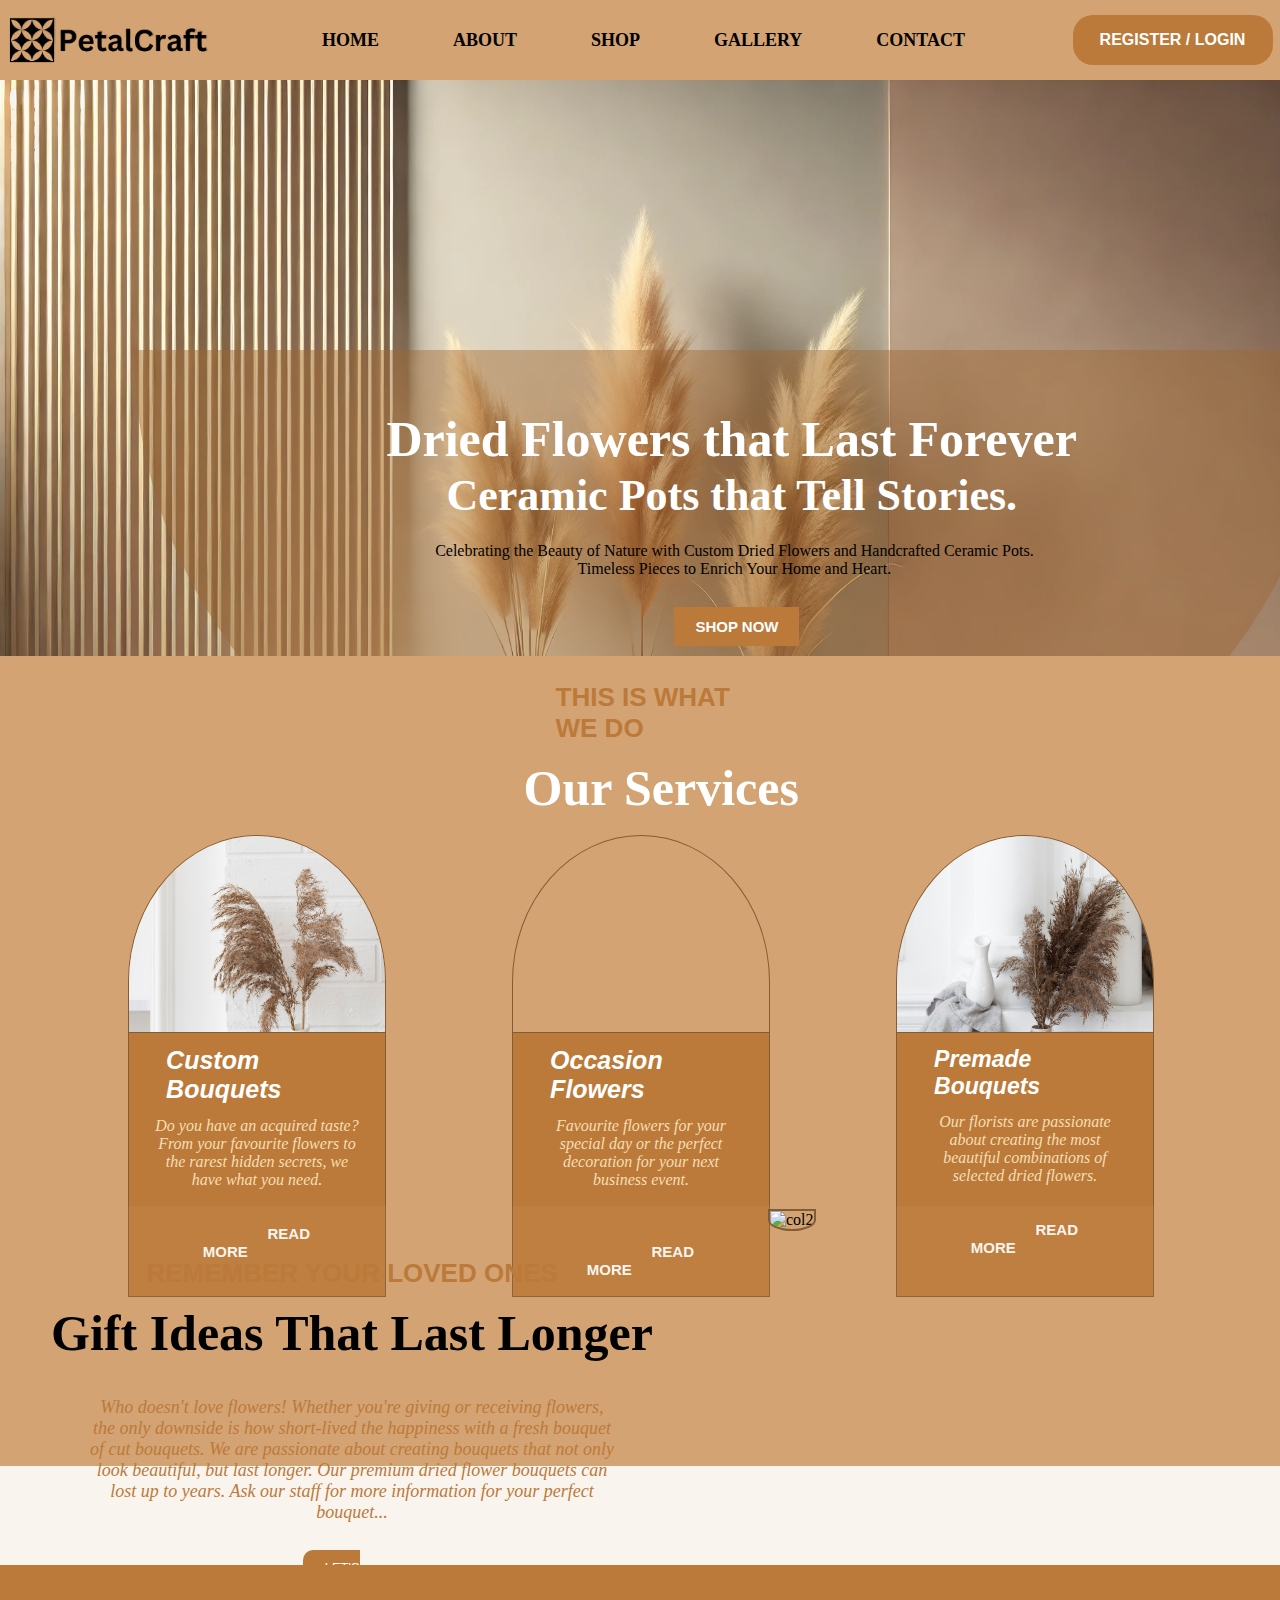
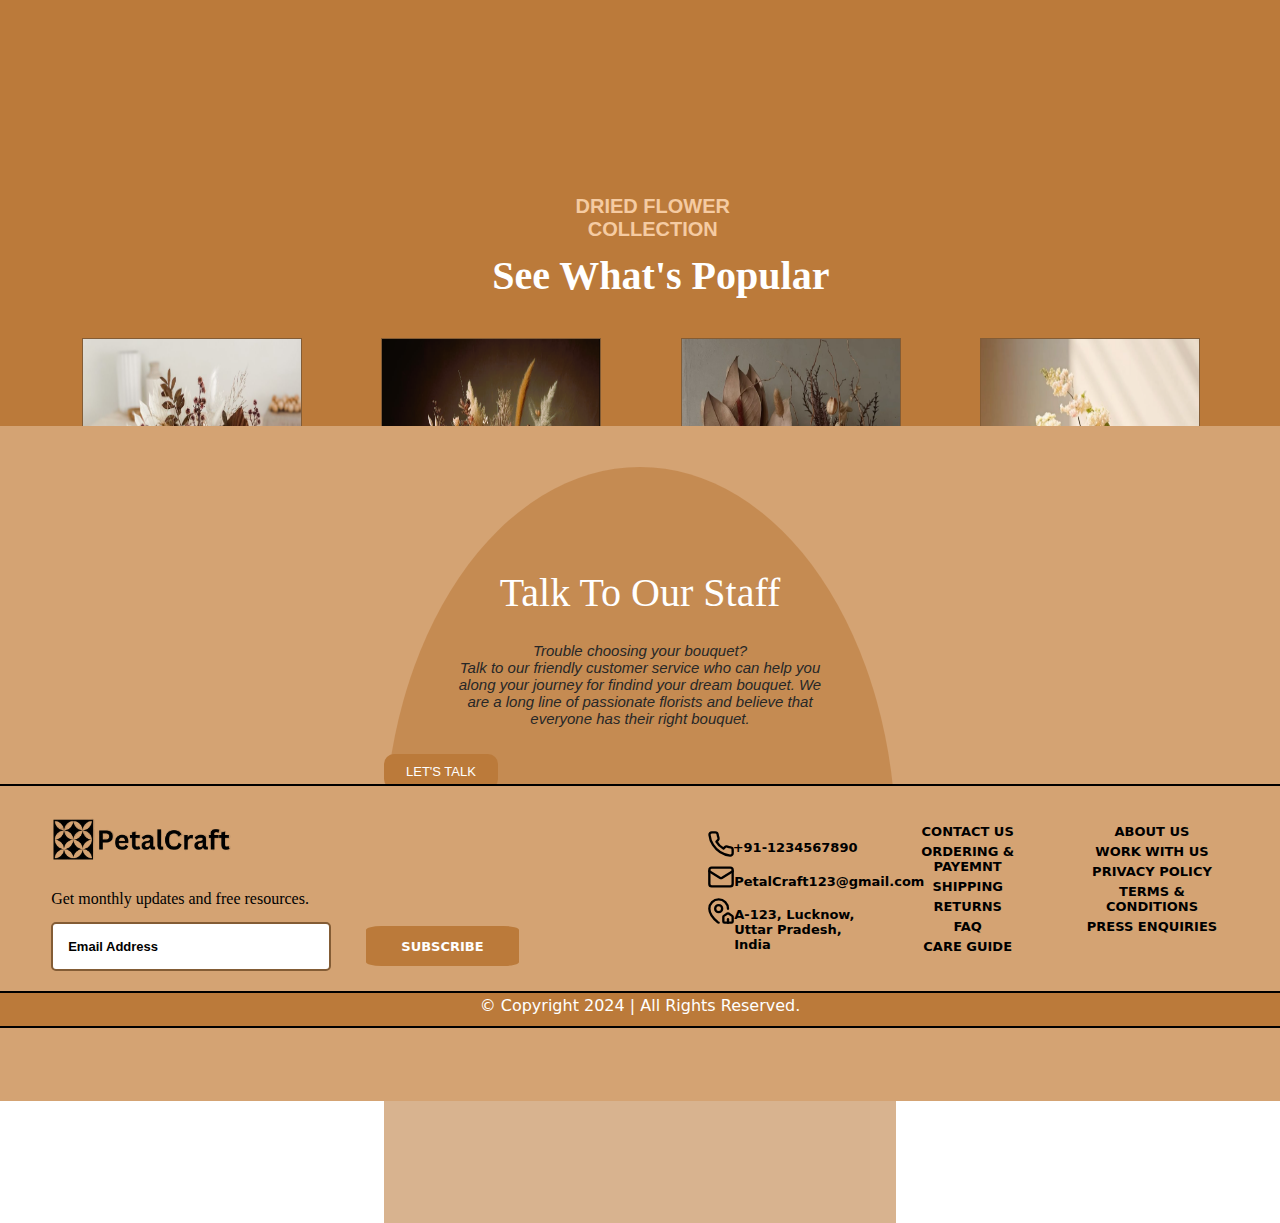
==== commit bb3fbe6c: "contact" ====
--- a/index.html
+++ b/index.html
@@ -13,10 +13,11 @@
         <img class="logo" src="./images/PClogo.png" alt="pc_logo" href="./index.html">
         <div style="margin-top: 30px;">
             <menu><b>
-            <a style="margin-left: 180px;" href="#">ABOUT</a>
+            <a style="margin-left: 100px;" href="./index.html">HOME</a>
+            <a href="#">ABOUT</a>
             <a href="#">SHOP</a>
             <a href="#">GALLERY</a>
-            <a style="margin-right: 180px;" href="#">CONTACT</a>
+            <a style="margin-right: 100px;" href="./contact.html">CONTACT</a>
             </b></menu>
         </div>
         <button type="submit" class="login-btn">
--- a/style.css
+++ b/style.css
@@ -13,7 +13,7 @@
 menu a{
     font-size: large;
     color: black;
-    margin-left: 85px;
+    margin-left: 70px;
     text-decoration: none;
     font-family: cursive;
 }
@@ -479,4 +479,25 @@
     border-bottom: 2px solid black;
     padding-top: 3px;
 }
-/*Home page END*/+/*Home page END*/
+/*Contact Page start*/
+.container7{
+    position: absolute;
+    width: 80%;
+    height: 85%;
+    background-color: #56320ea1;
+    display: flex;
+    margin-top: 1%;
+    margin-left: 10%;
+    border-radius: 100px 100px;
+}
+.cont7_1{
+    position: relative;
+    width: 40%;
+    height: 100%;
+}
+.cont7_2{
+    position: relative;
+    width: 60%;
+    height: 100%;
+}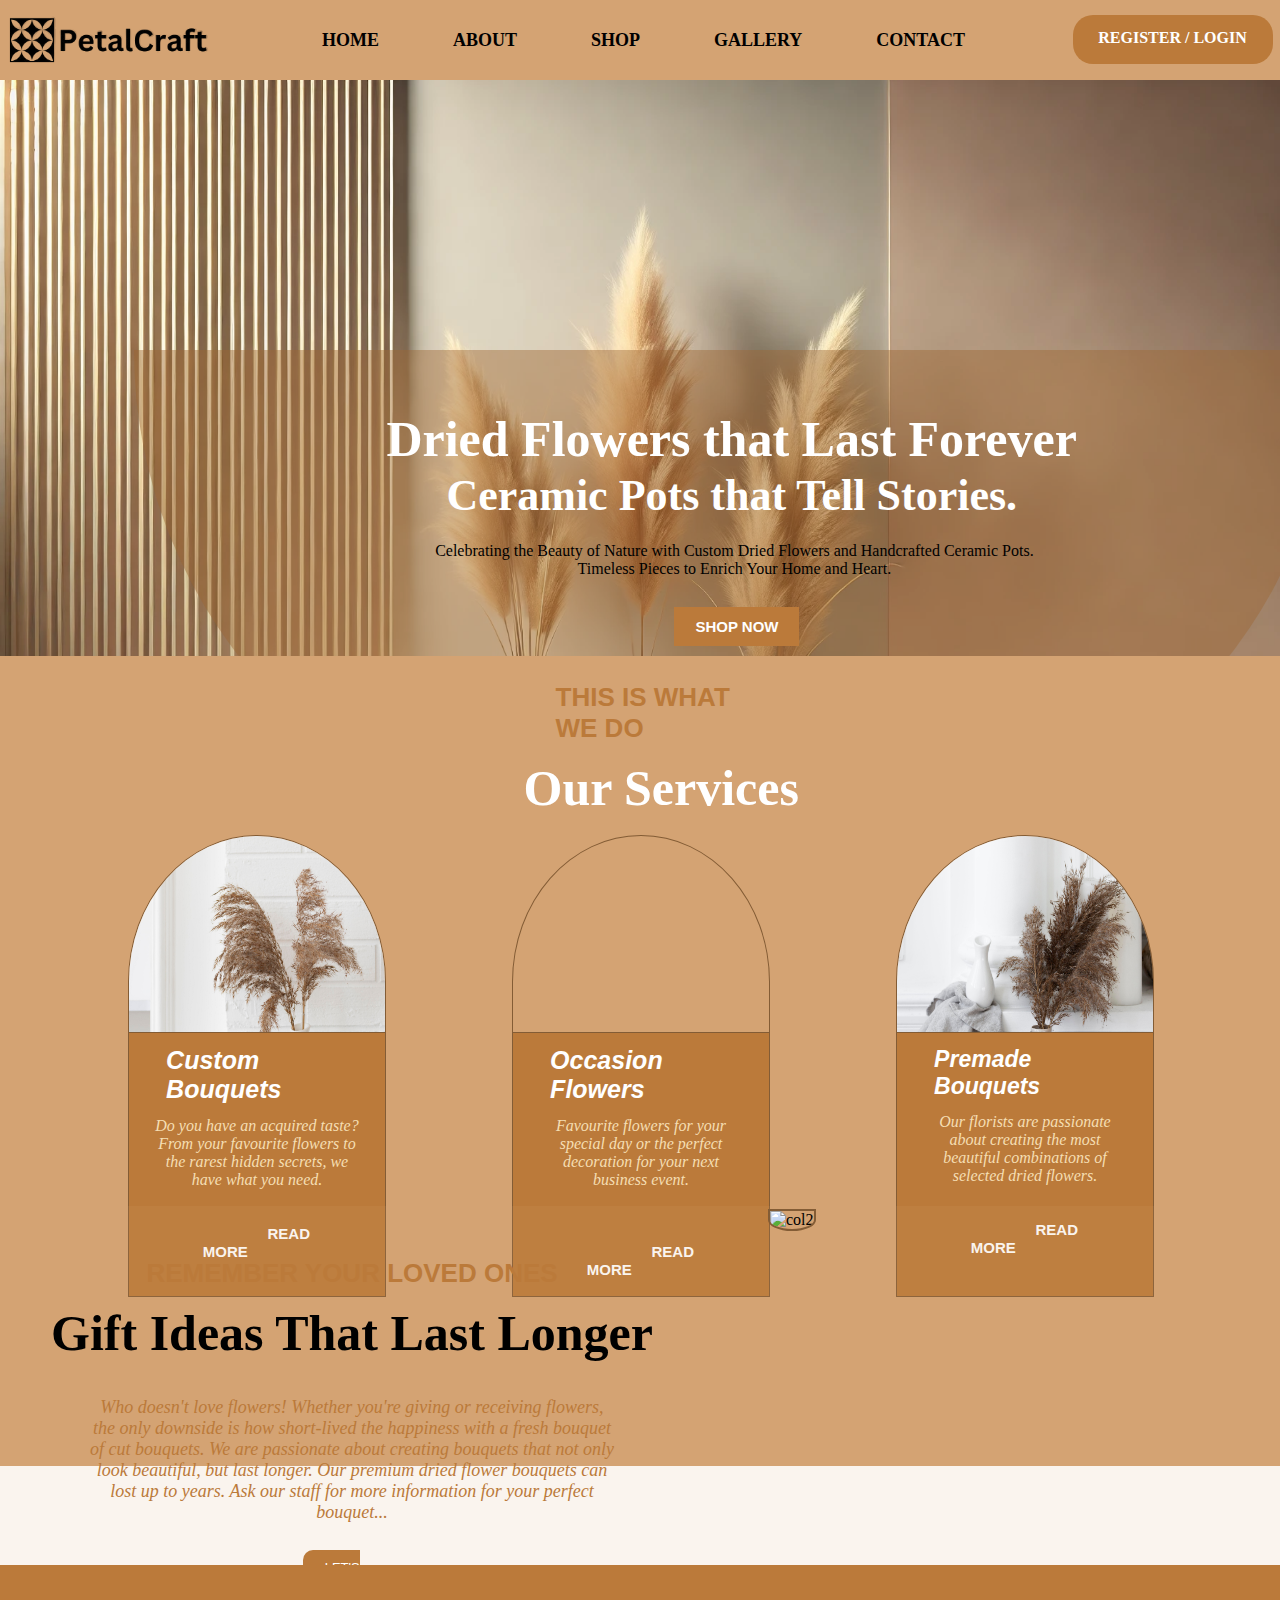
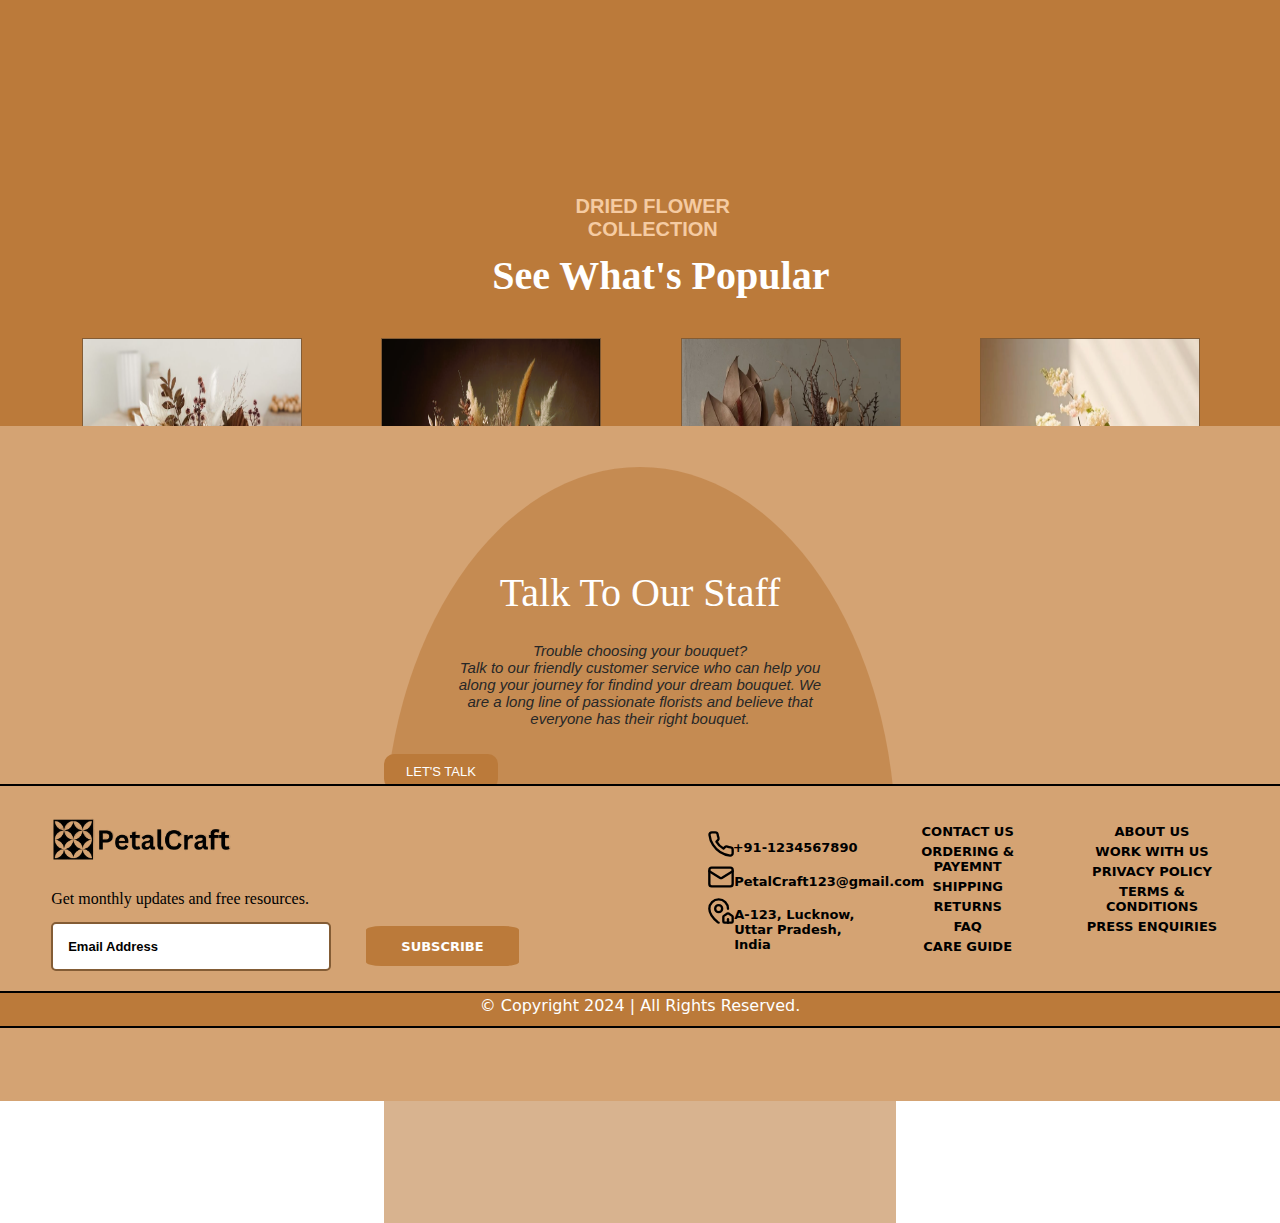
==== commit d362a23b: "final done" ====
--- a/index.html
+++ b/index.html
@@ -20,9 +20,9 @@
             <a style="margin-right: 100px;" href="./contact.html">CONTACT</a>
             </b></menu>
         </div>
-        <button type="submit" class="login-btn">
+        <a href="./register.html" class="login-btn">
             <b>REGISTER / LOGIN</b>
-        </button>
+        </a>
     </nav>
     <!--Header end-->
     <!--Page1 start-->
--- a/style.css
+++ b/style.css
@@ -25,9 +25,12 @@
     height: 50px;
 }
 .login-btn{
+    text-align: center;
+    text-decoration: none;
     font-size: medium;
     width: 200px;
-    height: 50px;
+    height: 35px;
+    padding-top: 14px;
     color: white;
     background-color: #BB7A3A;
     border-color: transparent;
@@ -500,4 +503,296 @@
     position: relative;
     width: 60%;
     height: 100%;
-}+}
+.cont7_2 h1{
+    position: relative;
+    width: 100%;
+    color: white;
+    font-family: system-ui, -apple-system, BlinkMacSystemFont, 'Segoe UI', Roboto, Oxygen, Ubuntu, Cantarell, 'Open Sans', 'Helvetica Neue', sans-serif;
+    font-size: 50px;
+    font-weight: 600;
+    margin-top: 2%;
+    text-align: center;
+}
+.form-grp{
+    margin: 0.5% 10%;
+    font-family: system-ui, -apple-system, BlinkMacSystemFont, 'Segoe UI', Roboto, Oxygen, Ubuntu, Cantarell, 'Open Sans', 'Helvetica Neue', sans-serif;
+}
+.form-grp label{
+    color: white;
+    text-transform: uppercase;
+}
+.form-grp input{
+    margin-top: 0.5%;
+    width: 65%;
+    background-color: #f0bb85;
+    color: black;
+    font-weight: 500;
+    font-size: 14px;
+    padding: 5px 15px;
+    border: 1px solid #f0bb85;
+    border-radius: 5px;
+}
+.form-grp input:hover{
+    background-color: #fcb166;
+    border: 1px solid black;
+}
+.form-grp textarea{
+    height: 80px;
+    margin-top: 0.5%;
+    width: 65%;
+    background-color: #f0bb85;
+    color: black;
+    font-weight: 500;
+    font-size: 14px;
+    padding: 5px 15px;
+    border: 1px solid #f0bb85;
+    border-radius: 5px;
+}
+.error-msg{
+    display: none;
+    color: rgb(255 77 77);
+    font-weight: 500;
+    font-size: 14px;
+    margin-top: 2px;
+}
+.contact_submit-btn{
+    font-size: medium;
+    width: 120px;
+    height: 30px;
+    color: white;
+    background-color: #BB7A3A;
+    border-color: transparent;
+    margin-top: 12px;
+    margin-left: 10%;
+    border-radius: 10px;
+}
+.contact_submit-btn:hover{
+    cursor: pointer;
+    background-color: #BB7A3A;
+    border: 1px solid white;
+}
+.success-msg{
+    display: none;
+    font-size: medium;
+    color: #5be05b;
+    margin-top: 10px;
+    margin-left: 10%;
+    font-family: system-ui, -apple-system, BlinkMacSystemFont, 'Segoe UI', Roboto, Oxygen, Ubuntu, Cantarell, 'Open Sans', 'Helvetica Neue', sans-serif;
+}
+/*Contact page end*/
+/* login start*/
+.container8{
+    position: absolute;
+    width: 100%;
+    height: 100%;
+    background-image:linear-gradient(to right, #BB7A3A, #d4a373, #d4a373, #BB7A3A);
+    display: flex;
+}
+.container8_1{
+    position: relative;
+    color: white;
+    font-family: system-ui, -apple-system, BlinkMacSystemFont, 'Segoe UI', Roboto, Oxygen, Ubuntu, Cantarell, 'Open Sans', 'Helvetica Neue', sans-serif;
+    text-align: center;
+    width: 50%;
+    height: 100%;
+    background-color: #56320e;
+    border-radius: 0% 0% 100% 0%;
+    border-right: 2px solid black;
+}
+.container8_1 h1{
+    font-size: 50px;
+}
+.container8_1 a{
+    text-decoration: none;
+    font-size: large;
+    font-weight: bold;
+    color: #e48d35;
+}
+.container8_1 a:hover{
+    color: rgb(165, 164, 164);
+}
+.container8_2{
+    position: relative;
+    width: 30%;
+    height: 55%;
+    padding-top: 30px;
+    color: white;
+    font-size: 20px;
+    background-color: #56320ecf;
+    border-radius: 15px ;
+    justify-items: center;
+    text-align: center;
+    margin-top: 7%;
+    margin-left: 9%;
+    font-family: system-ui, -apple-system, BlinkMacSystemFont, 'Segoe UI', Roboto, Oxygen, Ubuntu, Cantarell, 'Open Sans', 'Helvetica Neue', sans-serif;
+}
+.container8_2_1{
+    text-align: center;
+    width: 80%;
+    margin-top: 5%;
+}
+.container8_2_1 label{
+    color: #fff;
+    font-size: medium;
+}
+.forget_pwd{
+    color: rgb(0 168 255);
+    text-decoration: none;
+    font-size: 12px;
+}
+.loginPage-btn{
+    width: 70%;
+    text-decoration: none;
+    color: #fff;
+    font-size: medium;
+    font-weight: bold;
+    padding: 5px 20px;
+    background-color: #BB7A3A;
+    border-radius: 15px;
+    margin-top: 10%;
+    border: 2px solid #BB7A3A;
+    cursor: pointer;
+}
+.loginPage-btn:hover{
+    background-color: #56320e;
+}
+.login_success{
+    position: relative;
+    display: none;
+    font-size: medium;
+    color: #5be05b;
+    margin-top: 10px;
+    margin-left: 10%;
+    font-family: system-ui, -apple-system, BlinkMacSystemFont, 'Segoe UI', Roboto, Oxygen, Ubuntu, Cantarell, 'Open Sans', 'Helvetica Neue', sans-serif;
+}
+.container9{
+    position: relative;
+    width: 30%;
+    height: 65%;
+    padding-top: 30px;
+    color: white;
+    font-size: 20px;
+    background-color: #56320ecf;
+    border: 2px solid black;
+    border-radius: 15px ;
+    justify-items: center;
+    text-align: center;
+    margin-top: 5%;
+    margin-left: 9%;
+    font-family: system-ui, -apple-system, BlinkMacSystemFont, 'Segoe UI', Roboto, Oxygen, Ubuntu, Cantarell, 'Open Sans', 'Helvetica Neue', sans-serif;
+}
+.container9_1{
+    text-align: center;
+    width: 80%;
+    margin-top: 5%;
+}
+.container9_1 label{
+    color: #fff;
+    font-size: medium;
+}
+.forget_pwd{
+    color: rgb(0 168 255);
+    text-decoration: none;
+    font-size: 12px;
+}
+.Register-btn{
+    text-decoration: none;
+    width: 70%;
+    color: #fff;
+    font-size: medium;
+    font-weight: bold;
+    padding: 5px 20px;
+    background-color: #BB7A3A;
+    border-radius: 15px;
+    margin-top: 10%;
+    border: 2px solid #BB7A3A;
+    cursor: pointer;
+}
+.Register-btn:hover{
+    background-color: #56320e;
+}
+.register_success{
+    position: relative;
+    display: none;
+    font-size: medium;
+    color: #5be05b;
+    margin-top: 10px;
+    margin-left: 10%;
+    font-family: system-ui, -apple-system, BlinkMacSystemFont, 'Segoe UI', Roboto, Oxygen, Ubuntu, Cantarell, 'Open Sans', 'Helvetica Neue', sans-serif;
+}
+.container10{
+    position: absolute;
+    width: 100%;
+    height: 100%;
+    display: flex;
+    background-image:linear-gradient(to right, #BB7A3A, #d4a373, #d4a373, #BB7A3A);
+}
+.container10_1{
+    position: relative;
+    width: 60%;
+    height: 100%;
+    text-align: justify;
+    flex: 1;
+    margin-left: 10%;
+    margin-top: 10%;
+}
+.container10_1 h2{
+    font-family: system-ui, -apple-system, BlinkMacSystemFont, 'Segoe UI', Roboto, Oxygen, Ubuntu, Cantarell, 'Open Sans', 'Helvetica Neue', sans-serif;
+    font-size: 65px;
+    color: white;
+}
+.container10_1 p{
+    font-size: medium;
+    color: black;
+    font-family: 'Segoe UI', Tahoma, Geneva, Verdana, sans-serif;
+}
+.container10_2{
+    position: relative;
+    flex: 2;
+    width: 40%;
+    height: 100%;
+}
+.container10_2 img{
+    width: 70%;
+    height: 60%;
+    position: relative;
+    border-radius: 25px;
+    margin-left: 15%;
+    margin-top: 11%;
+}
+.container11{
+    position: absolute;
+    color: black;
+    width: 100%;
+    height: 90%;
+    margin-top: 42%;
+    background-color: #e8dacc;
+}
+.cont11_1{
+    width: 50%;
+    font-size: large;
+    color: #BB7A3A;
+    margin: 2% 36%;
+    font-family: sans-serif;
+}
+.cont11_1 p{
+    text-align: center;
+    width: 150%;
+    color: #4a2c0d;
+    margin: 0% -48%;
+}
+.cont11_2{
+    position: relative;
+    display: flex;
+    justify-content: space-evenly;
+}
+.cont11_2 img{
+    position: relative;
+    width: 20%;
+    height: 80%;
+    border: 2px solid #4a2c0d;
+    border-radius: 25px;
+}
+
+
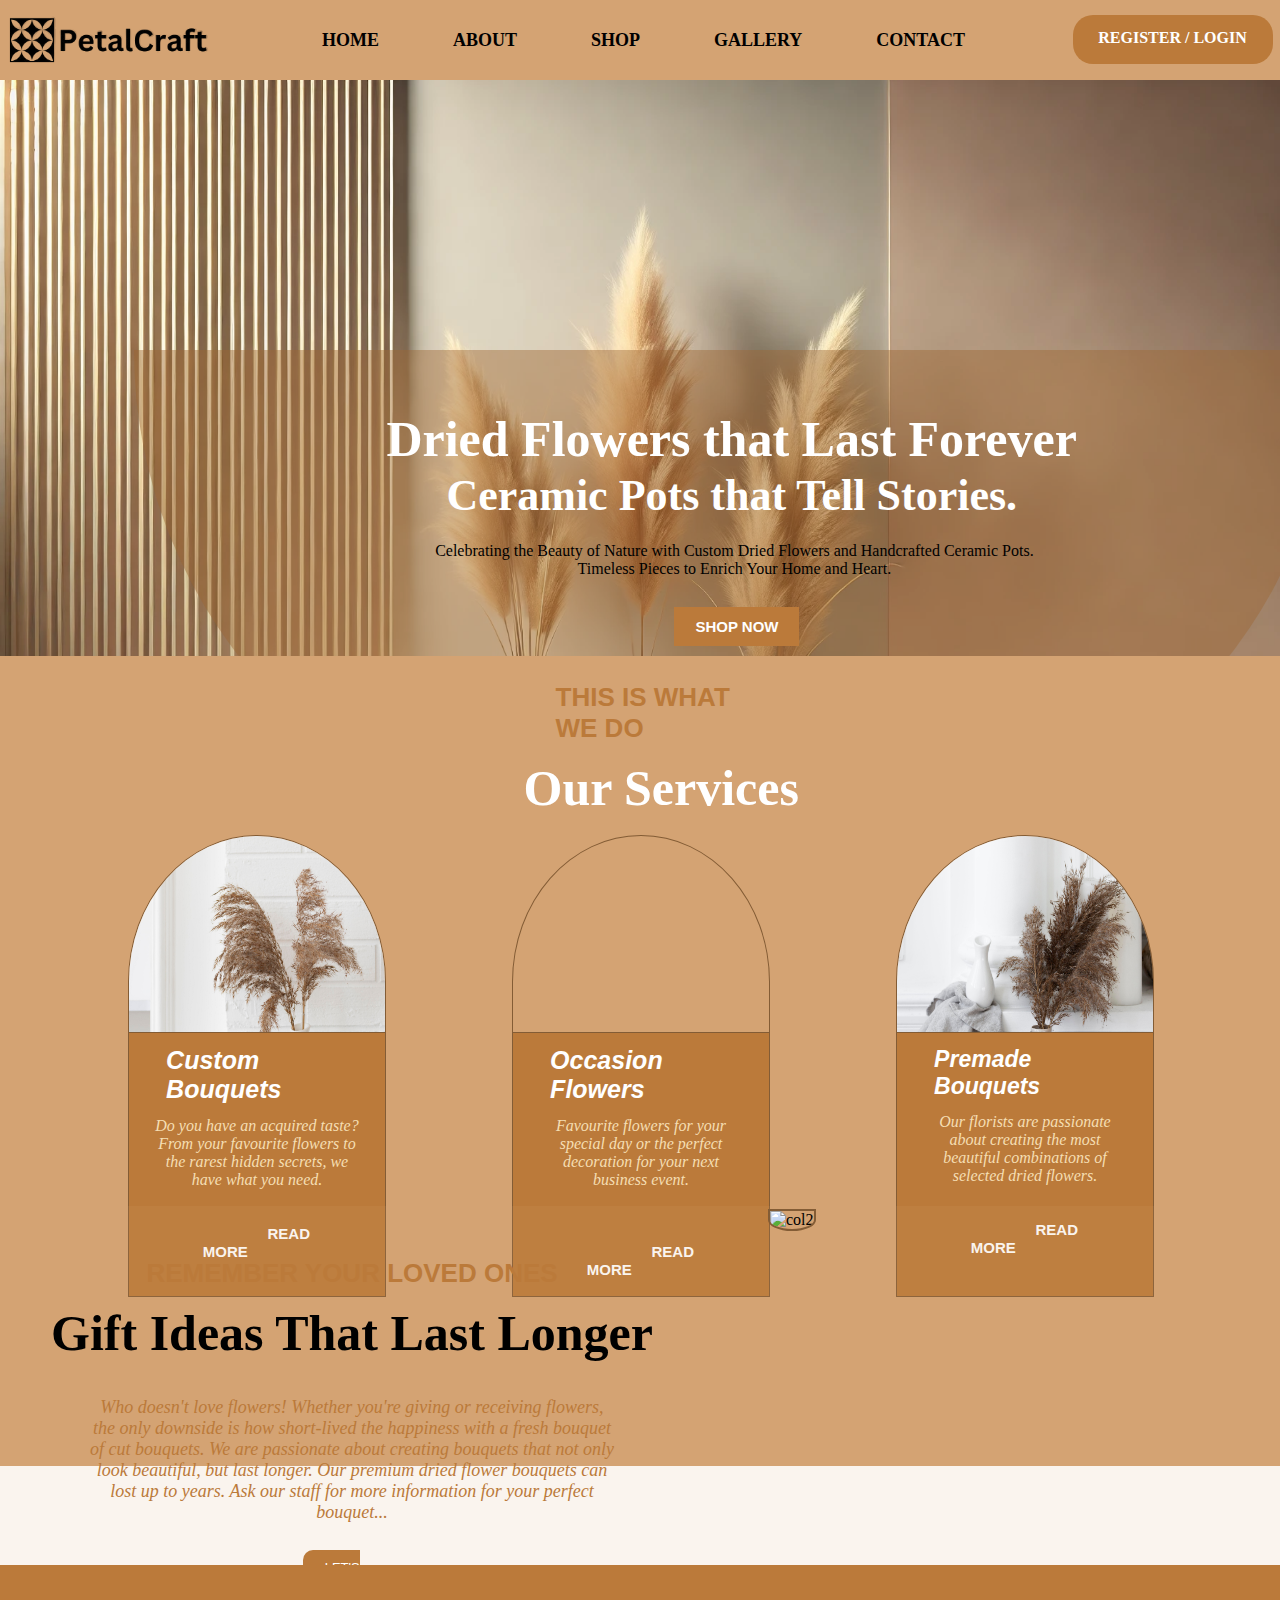
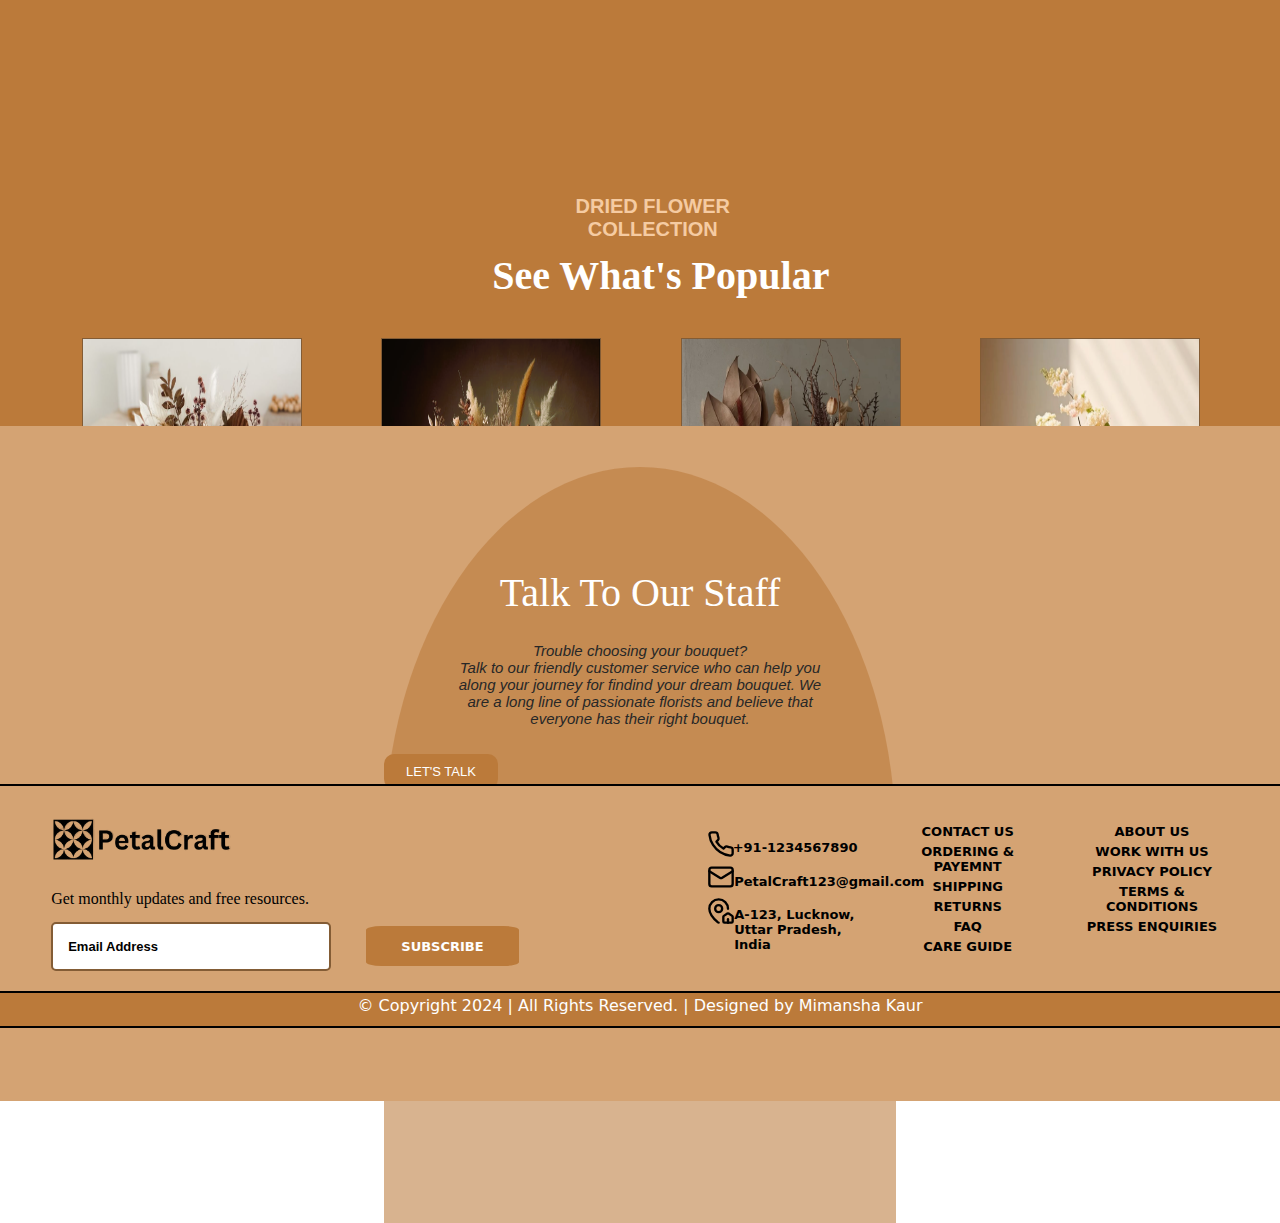
==== commit f75cc020: "completed" ====
--- a/index.html
+++ b/index.html
@@ -11,10 +11,10 @@
     <!--Header start-->
     <nav>
         <img class="logo" src="./images/PClogo.png" alt="pc_logo" href="./index.html">
-        <div style="margin-top: 30px;">
+        <div style="margin-top: 30px;"> 
             <menu><b>
             <a style="margin-left: 100px;" href="./index.html">HOME</a>
-            <a href="#">ABOUT</a>
+            <a href="./about.html">ABOUT</a>
             <a href="#">SHOP</a>
             <a href="#">GALLERY</a>
             <a style="margin-right: 100px;" href="./contact.html">CONTACT</a>
@@ -204,7 +204,7 @@
             </div>
         </div>
         <div class="container6">
-            © Copyright 2024 | All Rights Reserved.
+            © Copyright 2024 | All Rights Reserved. | Designed by Mimansha Kaur
         </div>
     </section>
     <!--footer end-->
